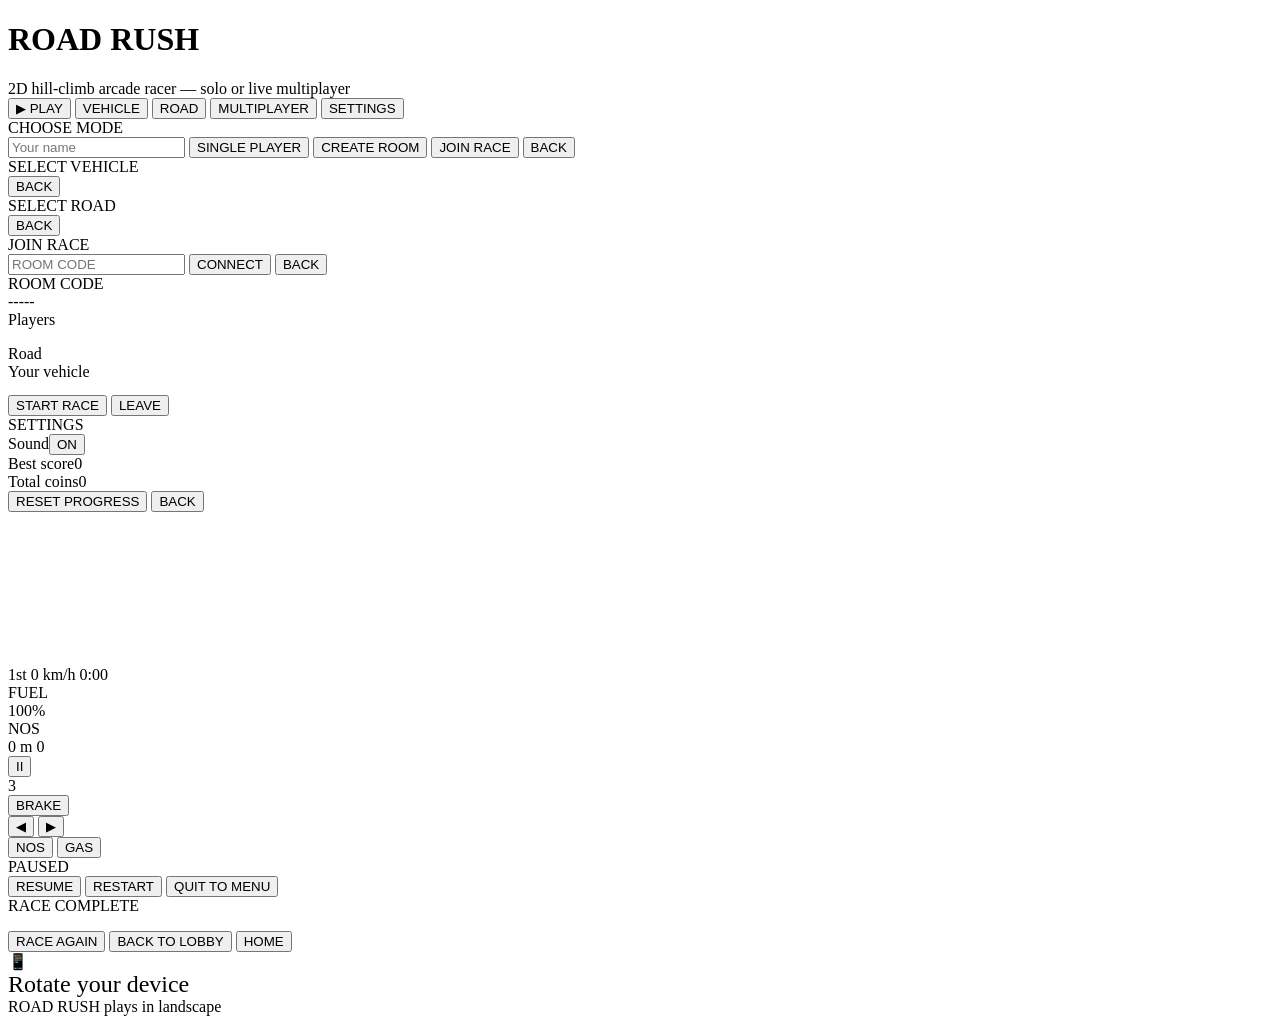
==== index.html @ 8f3f044e "Create index.html" ====
<!DOCTYPE html>
<html lang="en">
<head>
<meta charset="utf-8">
<meta name="viewport" content="width=device-width, initial-scale=1, maximum-scale=1, user-scalable=no, viewport-fit=cover">
<meta name="mobile-web-app-capable" content="yes">
<title>ROAD RUSH</title>
<link rel="icon" href="data:image/svg+xml,%3Csvg xmlns='http://www.w3.org/2000/svg' viewBox='0 0 32 32'%3E%3Crect width='32' height='32' rx='6' fill='%23f3d34a'/%3E%3Cpath d='M7 22 L16 8 L25 22' fill='none' stroke='%230a0a0e' stroke-width='3' stroke-linecap='round'/%3E%3C/svg%3E">
<link rel="stylesheet" href="style.css">
<!-- Optional local PeerJS. If this file is absent the game still works:
     game.js loads the library from a CDN only when multiplayer is used.
     Single player never needs the internet. -->
<script src="peerjs.min.js"></script>
</head>
<body>

<!-- ============ HOME ============ -->
<div class="screen" id="screen-home">
  <div class="title-wrap">
    <h1 class="game-title">ROAD RUSH</h1>
    <div class="subtitle">2D hill-climb arcade racer — solo or live multiplayer</div>
  </div>
  <div class="menu-col">
    <button class="btn btn-race" id="btnPlay">&#9654; PLAY</button>
    <button class="btn" id="btnVehicle">VEHICLE</button>
    <button class="btn" id="btnMap">ROAD</button>
    <button class="btn" id="btnMulti">MULTIPLAYER</button>
    <button class="btn" id="btnSettings">SETTINGS</button>
  </div>
  <div class="footer-note" id="homeStats"></div>
</div>

<!-- ============ MODE SELECT ============ -->
<div class="screen hidden" id="screen-play">
  <div class="screen-title">CHOOSE MODE</div>
  <div class="menu-col">
    <input class="text-input small" id="inpName" maxlength="12" placeholder="Your name">
    <button class="btn btn-primary" id="btnSingle">SINGLE PLAYER</button>
    <button class="btn" id="btnCreate">CREATE ROOM</button>
    <button class="btn" id="btnJoinMenu">JOIN RACE</button>
    <button class="btn btn-back" id="btnPlayBack">BACK</button>
  </div>
  <div class="status-text" id="playStatus"></div>
</div>

<!-- ============ VEHICLE SELECT ============ -->
<div class="screen hidden" id="screen-vehicle">
  <div class="screen-title">SELECT VEHICLE</div>
  <div class="vehicle-grid" id="vehicleGrid"></div>
  <button class="btn btn-back btn-small" id="btnVehicleBack">BACK</button>
</div>

<!-- ============ MAP SELECT ============ -->
<div class="screen hidden" id="screen-map">
  <div class="screen-title">SELECT ROAD</div>
  <div class="vehicle-grid" id="mapGrid"></div>
  <button class="btn btn-back btn-small" id="btnMapBack">BACK</button>
</div>

<!-- ============ JOIN ============ -->
<div class="screen hidden" id="screen-join">
  <div class="screen-title">JOIN RACE</div>
  <div class="menu-col">
    <input class="text-input" id="inpRoomCode" maxlength="5" placeholder="ROOM CODE" autocomplete="off">
    <button class="btn btn-primary" id="btnJoinConnect">CONNECT</button>
    <button class="btn btn-back" id="btnJoinBack">BACK</button>
  </div>
  <div class="status-text" id="joinStatus"></div>
  <div class="error-text" id="joinError"></div>
</div>

<!-- ============ LOBBY ============ -->
<div class="screen hidden" id="screen-lobby">
  <div class="room-code-box" id="roomCodeBox">
    <div class="room-code-label">ROOM CODE</div>
    <div class="room-code" id="roomCode">-----</div>
  </div>
  <div class="status-text" id="lobbyStatus"></div>
  <div class="lobby-cols">
    <div class="lobby-panel">
      <div class="panel-label">Players</div>
      <ul class="player-list" id="lobbyPlayers"></ul>
    </div>
    <div class="lobby-panel">
      <div class="panel-label">Road</div>
      <div class="map-select" id="lobbyMap"></div>
    </div>
  </div>
  <div class="lobby-cols">
    <div class="lobby-panel">
      <div class="panel-label">Your vehicle</div>
      <div class="map-select" id="lobbyVehicle"></div>
    </div>
  </div>
  <div class="menu-col" style="margin-top:14px">
    <button class="btn btn-race hidden" id="btnStartRace">START RACE</button>
    <button class="btn btn-back" id="btnLeaveLobby">LEAVE</button>
  </div>
</div>

<!-- ============ SETTINGS ============ -->
<div class="screen hidden" id="screen-settings">
  <div class="screen-title">SETTINGS</div>
  <div class="menu-col">
    <div class="setting-row"><span>Sound</span><button class="btn btn-small" id="btnSoundToggle">ON</button></div>
    <div class="setting-row"><span>Best score</span><span id="settingsBest">0</span></div>
    <div class="setting-row"><span>Total coins</span><span id="settingsCoins">0</span></div>
    <button class="btn btn-small" id="btnResetSave">RESET PROGRESS</button>
    <button class="btn btn-back" id="btnSettingsBack">BACK</button>
  </div>
</div>

<!-- ============ RACE ============ -->
<div class="screen no-pad hidden" id="screen-race">
  <canvas id="raceCanvas"></canvas>
  <div class="hud">
    <div class="hud-top">
      <span class="hud-chip" id="hudPos">1st</span>
      <span class="hud-chip" id="hudSpeed">0 km/h</span>
      <span class="hud-right hud-chip" id="hudTime">0:00</span>
    </div>
    <div class="hud-fuel-row">
      <span class="hud-fuel-label">FUEL</span>
      <div class="hud-fuel-wrap"><div class="hud-fuel-bar" id="hudFuelBar"></div></div>
      <span class="hud-fuel-label" id="hudFuelPct">100%</span>
    </div>
    <div class="hud-bottom-left">
      <div class="nitro-wrap">
        <span class="hud-fuel-label">NOS</span>
        <div class="nitro-pips" id="nitroPips"><span class="pip"></span><span class="pip"></span><span class="pip"></span></div>
      </div>
      <span class="hud-chip" id="hudDist">0 m</span>
      <span class="hud-chip" id="hudScore">0</span>
    </div>
    <div class="error-text" id="hudWarning"></div>
  </div>
  <button class="icon-btn pause-btn" id="btnPause">II</button>
  <div class="countdown-overlay hidden" id="countdownOverlay"><div class="countdown-num" id="countdownNum">3</div></div>
  <div class="touch-controls hidden" id="touchControls">
    <div class="tc-side">
      <button class="pedal pedal-brake" id="btnBrake">BRAKE</button>
    </div>
    <div class="tc-side">
      <button class="pedal pedal-tilt" id="btnTiltL">&#9664;</button>
      <button class="pedal pedal-tilt" id="btnTiltR">&#9654;</button>
    </div>
    <div class="tc-side">
      <button class="pedal pedal-nitro" id="btnNitro">NOS</button>
      <button class="pedal pedal-gas" id="btnGas">GAS</button>
    </div>
  </div>
</div>

<!-- ============ OVERLAYS ============ -->
<div class="overlay hidden" id="overlay-pause">
  <div class="big-label">PAUSED</div>
  <div class="sub-label" id="pauseSub"></div>
  <div class="menu-col">
    <button class="btn btn-primary" id="btnResume">RESUME</button>
    <button class="btn" id="btnRestart">RESTART</button>
    <button class="btn btn-back" id="btnQuit">QUIT TO MENU</button>
  </div>
</div>

<div class="overlay hidden" id="overlay-result">
  <div class="big-label" id="resultTitle">RACE COMPLETE</div>
  <div class="sub-label" id="resultSub"></div>
  <ul class="leaderboard" id="resultBoard"></ul>
  <div class="menu-col">
    <button class="btn btn-primary" id="btnResultAgain">RACE AGAIN</button>
    <button class="btn" id="btnResultLobby">BACK TO LOBBY</button>
    <button class="btn btn-back" id="btnResultHome">HOME</button>
  </div>
</div>

<div class="overlay hidden" id="overlay-rotate">
  <div class="rotate-icon">&#128241;</div>
  <div class="big-label" style="font-size:24px">Rotate your device</div>
  <div class="sub-label">ROAD RUSH plays in landscape</div>
</div>

<script src="game.js"></script>
</body>
</html>
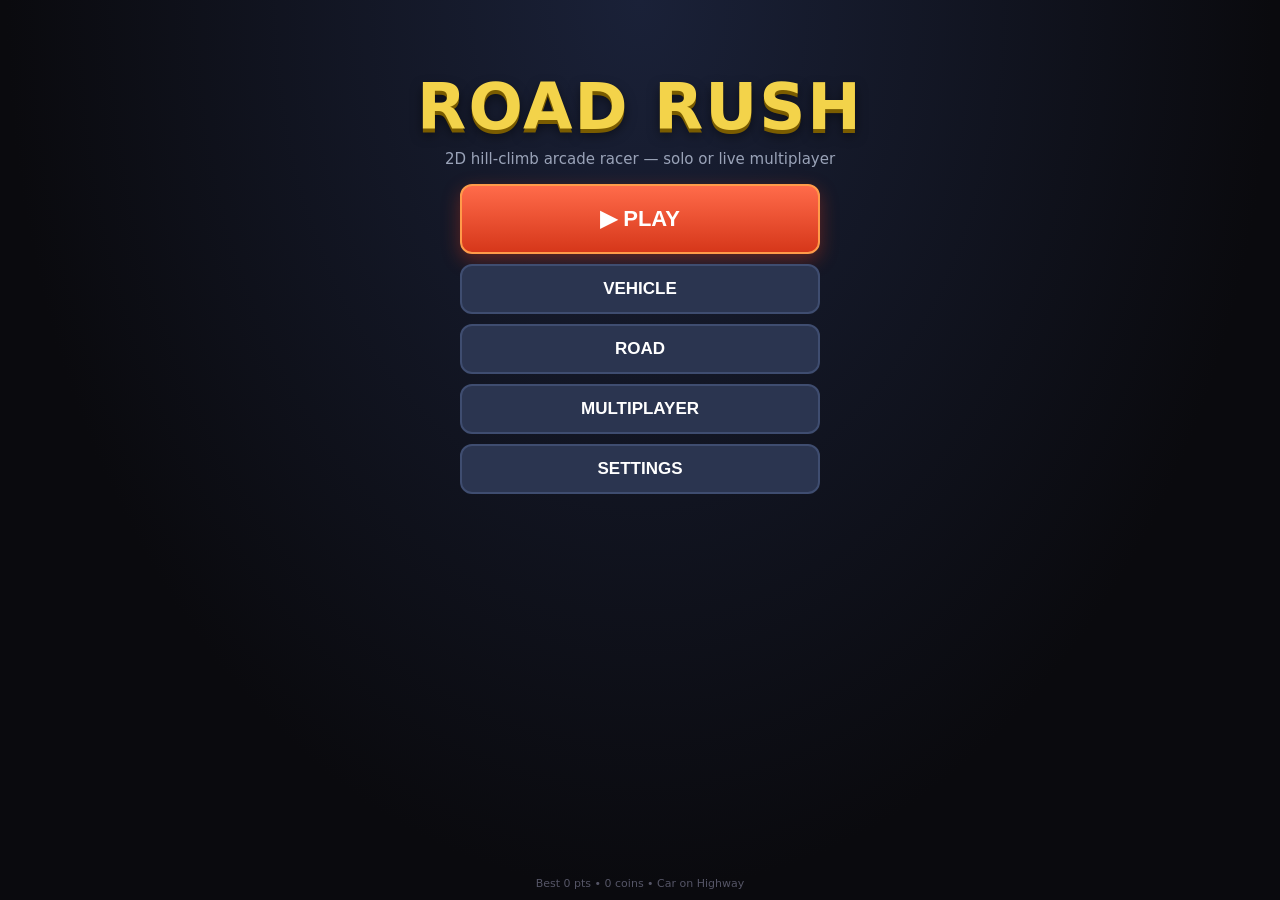
==== commit 4494e328: "Add lobby QR and player count placeholders Co-authored-by: AkashShivanandSavalagi <293565286+AkashSh" ====
--- a/index.html
+++ b/index.html
@@ -74,11 +74,18 @@
   <div class="room-code-box" id="roomCodeBox">
     <div class="room-code-label">ROOM CODE</div>
     <div class="room-code" id="roomCode">-----</div>
+    <div class="room-qr-wrap">
+      <img class="room-qr hidden" id="roomQr" alt="Room QR code">
+      <div class="status-text" id="roomQrStatus"></div>
+    </div>
   </div>
   <div class="status-text" id="lobbyStatus"></div>
   <div class="lobby-cols">
     <div class="lobby-panel">
-      <div class="panel-label">Players</div>
+      <div class="panel-head">
+        <div class="panel-label">Players</div>
+        <div class="panel-count" id="lobbyPlayerCount">0/4</div>
+      </div>
       <ul class="player-list" id="lobbyPlayers"></ul>
     </div>
     <div class="lobby-panel">
@@ -145,6 +152,7 @@
       <button class="pedal pedal-tilt" id="btnTiltR">&#9654;</button>
     </div>
     <div class="tc-side">
+      <button class="pedal pedal-jump" id="btnJump">JUMP</button>
       <button class="pedal pedal-nitro" id="btnNitro">NOS</button>
       <button class="pedal pedal-gas" id="btnGas">GAS</button>
     </div>
--- a/style.css
+++ b/style.css
@@ -0,0 +1,200 @@
+* { box-sizing: border-box; -webkit-tap-highlight-color: transparent; user-select: none; }
+html, body {
+  margin: 0; padding: 0; width: 100%; height: 100%;
+  background: #0a0a0e; color: #f2f2f2;
+  font-family: 'Segoe UI', system-ui, -apple-system, Arial, sans-serif;
+  overflow: hidden; overscroll-behavior: none;
+}
+#screen-race.no-pad { padding: 0; }
+
+.screen {
+  position: fixed; inset: 0;
+  display: flex; flex-direction: column; align-items: center;
+  padding: 16px 16px; overflow-y: auto;
+  background: radial-gradient(ellipse at top, #1a2138 0%, #0a0a0e 70%);
+}
+.hidden { display: none !important; }
+
+.title-wrap { margin-top: 6vh; text-align: center; }
+.game-title {
+  font-size: clamp(38px, 9vw, 64px); font-weight: 900; letter-spacing: 2px;
+  color: #f3d34a; text-shadow: 0 4px 0 #7a5c00, 0 6px 12px rgba(0,0,0,.5);
+  margin: 0;
+}
+.subtitle { color: #9aa3b8; font-size: 15px; margin-top: 6px; }
+.screen-title {
+  font-size: clamp(20px, 5vw, 30px); color: #f3d34a; margin: 4px 0 14px;
+  letter-spacing: 1px; text-align: center;
+}
+
+.menu-col {
+  display: flex; flex-direction: column; gap: 10px; width: min(360px, 90vw);
+  margin-top: 16px; align-items: stretch;
+}
+.btn {
+  padding: 13px 20px; font-size: 17px; font-weight: 600; color: #fff;
+  background: #2b3550; border: 2px solid #3f4d70; border-radius: 12px;
+  cursor: pointer; transition: transform .08s, background .15s;
+}
+.btn:active { transform: scale(0.96); }
+.btn-race {
+  background: linear-gradient(180deg,#ff6b4a,#d6371a); border-color: #ff9b4a;
+  font-size: 22px; padding: 20px; box-shadow: 0 6px 18px rgba(214,55,26,.4);
+}
+.btn-primary { background: linear-gradient(180deg,#4f7fe0,#3560c2); border-color: #6f9ff0; }
+.btn-back { background: #1b1f2b; border-color: #333; color: #aab; }
+.btn-small { padding: 8px 16px; font-size: 14px; align-self: center; margin-top: 8px; }
+
+.vehicle-grid {
+  display: flex; flex-direction: column; gap: 16px; width: min(420px, 92vw); margin-top: 10px;
+}
+.vehicle-card {
+  display: flex; align-items: center; gap: 16px; padding: 14px 16px;
+  background: #171c2c; border: 2px solid #2a3350; border-radius: 14px; cursor: pointer;
+}
+.vehicle-card.selected { border-color: #f3d34a; background: #23273a; }
+.vehicle-card .vshape { width: 64px; height: 40px; flex-shrink: 0; }
+.vehicle-card .vinfo { flex: 1; }
+.vehicle-card .vname { font-size: 18px; font-weight: 700; }
+.vehicle-card .vdesc { font-size: 13px; color: #9aa3b8; margin-top: 2px; }
+.vehicle-card .vstats { font-size: 11px; color: #6b7690; margin-top: 4px; }
+
+.text-input {
+  padding: 14px; font-size: 20px; text-align: center; letter-spacing: 3px;
+  border-radius: 10px; border: 2px solid #3f4d70; background: #10131c; color: #fff;
+  text-transform: uppercase;
+}
+.text-input.small { text-align: left; letter-spacing: normal; font-size: 16px; padding: 8px 10px; width: 140px; }
+.setting-row { display: flex; align-items: center; justify-content: space-between; padding: 10px 4px; }
+.error-text { color: #ff6b6b; font-size: 14px; text-align: center; min-height: 18px; }
+.status-text { color: #9aa3b8; font-size: 14px; text-align: center; min-height: 18px; }
+
+.room-code-box { text-align: center; margin-bottom: 6px; }
+.room-code-label { font-size: 11px; color: #9aa3b8; letter-spacing: 2px; }
+.room-code {
+  font-size: clamp(24px, 6vw, 34px); font-weight: 900; letter-spacing: 6px; color: #6ee7a8;
+  background: #10131c; border: 2px dashed #2a3350; border-radius: 10px; padding: 5px 16px; margin-top: 3px;
+}
+
+.lobby-cols {
+  display: flex; gap: 14px; width: min(640px, 94vw); flex-wrap: wrap; justify-content: center; margin-top: 10px;
+}
+.lobby-panel {
+  flex: 1; min-width: 240px; max-width: 300px; background: #12162280; border: 1px solid #2a3350;
+  border-radius: 12px; padding: 10px 12px; max-height: 150px; overflow-y: auto;
+}
+.panel-label { font-size: 12px; color: #9aa3b8; letter-spacing: 1px; margin-bottom: 6px; text-transform: uppercase; }
+.player-list { list-style: none; margin: 0; padding: 0; }
+.player-list li {
+  padding: 6px 9px; border-radius: 7px; background: #1b2033; margin-bottom: 5px;
+  display: flex; justify-content: space-between; font-size: 14px;
+}
+.player-list li .you-tag { color: #f3d34a; font-size: 11px; }
+.map-select { display: flex; flex-direction: column; gap: 5px; }
+.map-opt {
+  padding: 7px 9px; border-radius: 7px; background: #1b2033; cursor: pointer; font-size: 13px;
+  border: 2px solid transparent;
+}
+.map-opt.selected { border-color: #f3d34a; background: #262b40; }
+.map-select-readonly { font-size: 14px; color: #ddd; }
+
+.leaderboard { width: min(420px, 92vw); margin: 0; padding: 0; list-style: none; }
+.leaderboard li {
+  display: flex; justify-content: space-between; align-items: center;
+  background: #171c2c; border-radius: 10px; padding: 12px 16px; margin-bottom: 8px; font-size: 16px;
+}
+.leaderboard li.place-1 { border: 2px solid #f3d34a; }
+.leaderboard li .lb-place { font-weight: 800; width: 32px; }
+.leaderboard li .lb-name { flex: 1; padding-left: 6px; }
+.leaderboard li .lb-detail { font-size: 12px; color: #9aa3b8; }
+
+/* ---------------- RACE SCREEN ---------------- */
+#screen-race { padding: 0; overflow: hidden; background: #000; }
+#raceCanvas { display: block; width: 100%; height: 100%; touch-action: none; }
+
+.hud {
+  position: absolute; top: 0; left: 0; right: 0; padding: 8px 14px;
+  display: flex; flex-direction: column; gap: 4px; pointer-events: none;
+  font-size: 14px; text-shadow: 0 2px 3px rgba(0,0,0,.8);
+}
+.hud-top { display: flex; align-items: center; gap: 10px; }
+.hud-right { margin-left: auto; }
+.hud-fuel-label { font-size: 10px; color: #ccc; letter-spacing: 1px; }
+.hud-fuel-wrap { flex: 1; max-width: 200px; height: 12px; background: #0006; border-radius: 6px; overflow: hidden; }
+.hud-fuel-bar { height: 100%; width: 100%; background: linear-gradient(90deg,#6ee7a8,#39c96b); transition: width .2s; }
+.hud-bottom-left { display: flex; align-items: center; gap: 10px; }
+.nitro-wrap { display: flex; flex-direction: column; gap: 2px; align-items: center; }
+.nitro-pips { display: flex; gap: 4px; }
+.nitro-pips .pip { width: 12px; height: 12px; border-radius: 50%; background: #2a3350; display: inline-block; }
+.nitro-pips .pip.on { background: #4fd6ff; box-shadow: 0 0 6px #4fd6ff; }
+
+.countdown-overlay {
+  position: absolute; inset: 0; display: flex; align-items: center; justify-content: center;
+  pointer-events: none;
+}
+.countdown-num {
+  font-size: 120px; font-weight: 900; color: #f3d34a;
+  text-shadow: 0 6px 0 #7a5c00, 0 10px 24px rgba(0,0,0,.6);
+  animation: pop .5s ease;
+}
+@keyframes pop { from { transform: scale(0.4); opacity: 0; } to { transform: scale(1); opacity: 1; } }
+
+.overlay {
+  position: fixed; inset: 0; background: #000c; z-index: 50;
+  display: flex; flex-direction: column; align-items: center; justify-content: center; gap: 10px;
+}
+.big-label { font-size: 34px; font-weight: 800; color: #f3d34a; }
+.sub-label { font-size: 15px; color: #ccc; }
+.rotate-icon { font-size: 60px; animation: spin 1.6s linear infinite; }
+@keyframes spin { from { transform: rotate(0); } to { transform: rotate(360deg); } }
+
+.icon-btn {
+  position: absolute; width: 42px; height: 42px; border-radius: 50%;
+  background: #000a; border: 2px solid #fff4; color: #fff; font-size: 16px; font-weight: 700;
+}
+.pause-btn { top: 12px; right: 12px; }
+
+.touch-controls {
+  position: absolute; bottom: 18px; left: 0; right: 0;
+  display: flex; justify-content: space-between; padding: 0 18px; pointer-events: none;
+}
+.pedal {
+  pointer-events: auto; width: 84px; height: 84px; border-radius: 50%;
+  font-weight: 800; font-size: 13px; letter-spacing: 1px; color: #fff; border: 3px solid #fff3;
+  opacity: 0.88;
+}
+.pedal-gas { background: radial-gradient(circle at 35% 30%, #6ee7a8, #1f8f4d); }
+.pedal-brake { background: radial-gradient(circle at 35% 30%, #ff8b8b, #b3251f); width: 68px; height: 68px; align-self: flex-end; margin-bottom: 8px; }
+.pedal-nitro { background: radial-gradient(circle at 35% 30%, #7fd4ff, #1560a8); width: 60px; height: 60px; align-self: flex-start; margin-top: 8px; }
+
+.footer-note { position: absolute; bottom: 10px; font-size: 11px; color: #556; text-align: center; padding: 0 20px; }
+
+/* Landscape-only pedals layout tweak on very small screens */
+@media (max-width: 480px) and (orientation: landscape) {
+  .pedal-gas, .pedal-brake { transform: scale(0.9); }
+}
+
+/* ============ ADDITIONS for the complete build ============ */
+.hud-chip { background: #000a; padding: 2px 9px; border-radius: 6px; font-weight: 700; }
+.hud-fuel-row { display: flex; align-items: center; gap: 8px; max-width: 360px; }
+.leaderboard .you-tag { color: #f3d34a; font-size: 11px; }
+.overlay { overflow-y: auto; }
+
+.touch-controls { align-items: flex-end; }
+.tc-side { display: flex; align-items: flex-end; gap: 12px; pointer-events: none; }
+.tc-side .pedal { pointer-events: auto; margin: 0 !important; align-self: flex-end !important; }
+.pedal-tilt {
+  background: radial-gradient(circle at 35% 30%, #9aa3b8, #3a4258);
+  width: 56px; height: 56px; font-size: 20px;
+}
+.pedal { touch-action: none; }
+.pedal.pressed { transform: scale(0.92); filter: brightness(1.3); }
+.pedal-nitro.pressed { box-shadow: 0 0 16px #4fd6ff; }
+
+.countdown-num { font-size: clamp(70px, 18vw, 130px); }
+
+@media (max-width: 480px) and (orientation: landscape) {
+  .pedal-tilt { transform: scale(0.85); }
+  .hud { font-size: 12px; }
+  .pedal.pressed { transform: scale(0.85); }
+}
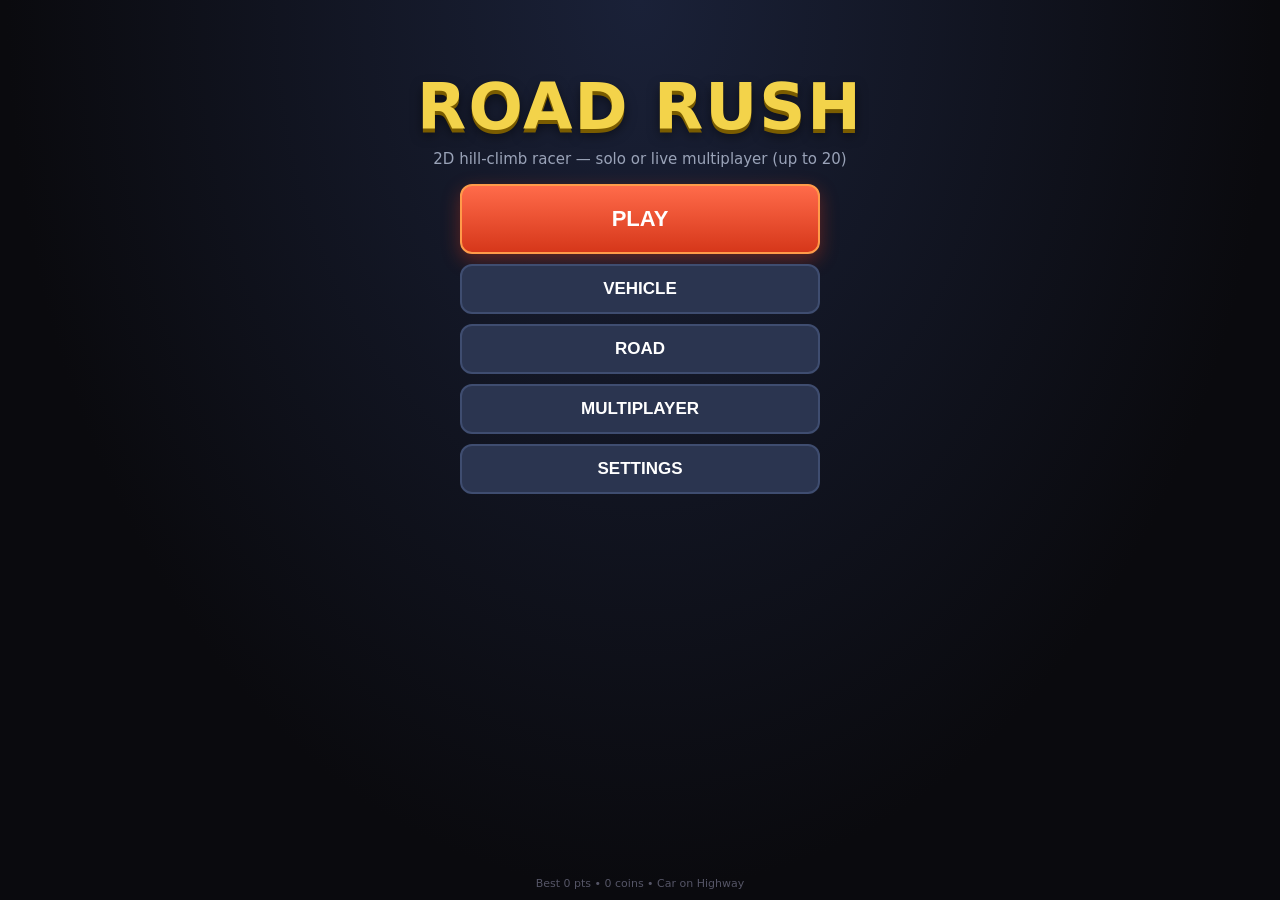
==== commit 593de4a8: "Update index.html" ====
--- a/index.html
+++ b/index.html
@@ -7,9 +7,6 @@
 <title>ROAD RUSH</title>
 <link rel="icon" href="data:image/svg+xml,%3Csvg xmlns='http://www.w3.org/2000/svg' viewBox='0 0 32 32'%3E%3Crect width='32' height='32' rx='6' fill='%23f3d34a'/%3E%3Cpath d='M7 22 L16 8 L25 22' fill='none' stroke='%230a0a0e' stroke-width='3' stroke-linecap='round'/%3E%3C/svg%3E">
 <link rel="stylesheet" href="style.css">
-<!-- Optional local PeerJS. If this file is absent the game still works:
-     game.js loads the library from a CDN only when multiplayer is used.
-     Single player never needs the internet. -->
 <script src="peerjs.min.js"></script>
 </head>
 <body>
@@ -18,10 +15,10 @@
 <div class="screen" id="screen-home">
   <div class="title-wrap">
     <h1 class="game-title">ROAD RUSH</h1>
-    <div class="subtitle">2D hill-climb arcade racer — solo or live multiplayer</div>
-  </div>
-  <div class="menu-col">
-    <button class="btn btn-race" id="btnPlay">&#9654; PLAY</button>
+    <div class="subtitle">2D hill-climb racer — solo or live multiplayer (up to 20)</div>
+  </div>
+  <div class="menu-col">
+    <button class="btn btn-race" id="btnPlay">PLAY</button>
     <button class="btn" id="btnVehicle">VEHICLE</button>
     <button class="btn" id="btnMap">ROAD</button>
     <button class="btn" id="btnMulti">MULTIPLAYER</button>
@@ -43,14 +40,12 @@
   <div class="status-text" id="playStatus"></div>
 </div>
 
-<!-- ============ VEHICLE SELECT ============ -->
+<!-- ============ VEHICLE / MAP ============ -->
 <div class="screen hidden" id="screen-vehicle">
   <div class="screen-title">SELECT VEHICLE</div>
   <div class="vehicle-grid" id="vehicleGrid"></div>
   <button class="btn btn-back btn-small" id="btnVehicleBack">BACK</button>
 </div>
-
-<!-- ============ MAP SELECT ============ -->
 <div class="screen hidden" id="screen-map">
   <div class="screen-title">SELECT ROAD</div>
   <div class="vehicle-grid" id="mapGrid"></div>
@@ -74,18 +69,15 @@
   <div class="room-code-box" id="roomCodeBox">
     <div class="room-code-label">ROOM CODE</div>
     <div class="room-code" id="roomCode">-----</div>
-    <div class="room-qr-wrap">
-      <img class="room-qr hidden" id="roomQr" alt="Room QR code">
-      <div class="status-text" id="roomQrStatus"></div>
-    </div>
+  </div>
+  <div class="invite-row" id="inviteRow">
+    <button class="btn btn-small" id="btnCopyLink">COPY LINK</button>
+    <button class="btn btn-small" id="btnShowQr">QR CODE</button>
   </div>
   <div class="status-text" id="lobbyStatus"></div>
   <div class="lobby-cols">
     <div class="lobby-panel">
-      <div class="panel-head">
-        <div class="panel-label">Players</div>
-        <div class="panel-count" id="lobbyPlayerCount">0/4</div>
-      </div>
+      <div class="panel-label">Players <span id="playerCount"></span></div>
       <ul class="player-list" id="lobbyPlayers"></ul>
     </div>
     <div class="lobby-panel">
@@ -109,9 +101,11 @@
 <div class="screen hidden" id="screen-settings">
   <div class="screen-title">SETTINGS</div>
   <div class="menu-col">
-    <div class="setting-row"><span>Sound</span><button class="btn btn-small" id="btnSoundToggle">ON</button></div>
-    <div class="setting-row"><span>Best score</span><span id="settingsBest">0</span></div>
-    <div class="setting-row"><span>Total coins</span><span id="settingsCoins">0</span></div>
+    <div class="setting-row"><span>Music</span><button class="btn btn-small" id="btnMusicToggle">ON</button></div>
+    <div class="setting-row"><span>Sound effects</span><button class="btn btn-small" id="btnSoundToggle">ON</button></div>
+    <div class="setting-row"><span>On-screen pedals</span><button class="btn btn-small" id="btnPedalsToggle">OFF</button></div>
+    <div class="setting-row"><span>Best score</span><span class="stat-val" id="settingsBest">0</span></div>
+    <div class="setting-row"><span>Total coins</span><span class="stat-val" id="settingsCoins">0</span></div>
     <button class="btn btn-small" id="btnResetSave">RESET PROGRESS</button>
     <button class="btn btn-back" id="btnSettingsBack">BACK</button>
   </div>
@@ -120,6 +114,7 @@
 <!-- ============ RACE ============ -->
 <div class="screen no-pad hidden" id="screen-race">
   <canvas id="raceCanvas"></canvas>
+
   <div class="hud">
     <div class="hud-top">
       <span class="hud-chip" id="hudPos">1st</span>
@@ -139,22 +134,38 @@
       <span class="hud-chip" id="hudDist">0 m</span>
       <span class="hud-chip" id="hudScore">0</span>
     </div>
-    <div class="error-text" id="hudWarning"></div>
-  </div>
+    <div class="hud-warning" id="hudWarning"></div>
+  </div>
+
+  <div class="race-list hidden" id="raceList"></div>
+
   <button class="icon-btn pause-btn" id="btnPause">II</button>
   <div class="countdown-overlay hidden" id="countdownOverlay"><div class="countdown-num" id="countdownNum">3</div></div>
-  <div class="touch-controls hidden" id="touchControls">
-    <div class="tc-side">
+
+  <!-- DESKTOP: key hints (WASD + arrows + numpad 8/4/6/2) -->
+  <div class="key-hints" id="keyHints">
+    <span class="kh"><kbd>W</kbd><kbd>&#8593;</kbd><kbd>8</kbd> Gas</span>
+    <span class="kh"><kbd>S</kbd><kbd>&#8595;</kbd><kbd>2</kbd> Brake</span>
+    <span class="kh"><kbd>A</kbd><kbd>D</kbd><kbd>4</kbd><kbd>6</kbd> Tilt</span>
+    <span class="kh"><kbd>Space</kbd> Nitro</span>
+    <span class="kh"><kbd>J</kbd> Jump</span>
+    <span class="kh"><kbd>Esc</kbd> Pause</span>
+    <span class="kh"><kbd>R</kbd> Restart</span>
+  </div>
+
+  <!-- MOBILE: GAS+BRAKE left cluster, tilt center, NOS+JUMP right cluster -->
+  <div class="mobile-controls hidden" id="touchControls">
+    <div class="mc-cluster">
       <button class="pedal pedal-brake" id="btnBrake">BRAKE</button>
-    </div>
-    <div class="tc-side">
+      <button class="pedal pedal-gas" id="btnGas">GAS</button>
+    </div>
+    <div class="mc-tilt">
       <button class="pedal pedal-tilt" id="btnTiltL">&#9664;</button>
       <button class="pedal pedal-tilt" id="btnTiltR">&#9654;</button>
     </div>
-    <div class="tc-side">
+    <div class="mc-cluster">
+      <button class="pedal pedal-nitro" id="btnNitro">NOS</button>
       <button class="pedal pedal-jump" id="btnJump">JUMP</button>
-      <button class="pedal pedal-nitro" id="btnNitro">NOS</button>
-      <button class="pedal pedal-gas" id="btnGas">GAS</button>
     </div>
   </div>
 </div>
@@ -163,6 +174,7 @@
 <div class="overlay hidden" id="overlay-pause">
   <div class="big-label">PAUSED</div>
   <div class="sub-label" id="pauseSub"></div>
+  <div class="controls-grid" id="pauseControls"></div>
   <div class="menu-col">
     <button class="btn btn-primary" id="btnResume">RESUME</button>
     <button class="btn" id="btnRestart">RESTART</button>
@@ -173,6 +185,8 @@
 <div class="overlay hidden" id="overlay-result">
   <div class="big-label" id="resultTitle">RACE COMPLETE</div>
   <div class="sub-label" id="resultSub"></div>
+  <div class="result-stats" id="resultStats"></div>
+  <div class="podium" id="podium"></div>
   <ul class="leaderboard" id="resultBoard"></ul>
   <div class="menu-col">
     <button class="btn btn-primary" id="btnResultAgain">RACE AGAIN</button>
@@ -181,12 +195,21 @@
   </div>
 </div>
 
+<div class="overlay hidden" id="overlay-qr">
+  <div class="big-label" style="font-size:22px">SCAN TO JOIN</div>
+  <div class="qr-box" id="qrBox"></div>
+  <div class="room-code" id="qrCodeText">-----</div>
+  <div class="sub-label qr-link" id="qrUrl"></div>
+  <button class="btn btn-back btn-small" id="btnQrClose">CLOSE</button>
+</div>
+
 <div class="overlay hidden" id="overlay-rotate">
-  <div class="rotate-icon">&#128241;</div>
+  <div class="rotate-phone"></div>
   <div class="big-label" style="font-size:24px">Rotate your device</div>
   <div class="sub-label">ROAD RUSH plays in landscape</div>
 </div>
 
+<script src="music.js"></script>
 <script src="game.js"></script>
 </body>
 </html>
--- a/style.css
+++ b/style.css
@@ -75,6 +75,8 @@
   font-size: clamp(24px, 6vw, 34px); font-weight: 900; letter-spacing: 6px; color: #6ee7a8;
   background: #10131c; border: 2px dashed #2a3350; border-radius: 10px; padding: 5px 16px; margin-top: 3px;
 }
+.room-qr-wrap { margin-top: 10px; display: flex; flex-direction: column; align-items: center; gap: 5px; }
+.room-qr { width: 128px; height: 128px; border-radius: 8px; border: 2px solid #2a3350; background: #fff; padding: 6px; }
 
 .lobby-cols {
   display: flex; gap: 14px; width: min(640px, 94vw); flex-wrap: wrap; justify-content: center; margin-top: 10px;
@@ -84,6 +86,9 @@
   border-radius: 12px; padding: 10px 12px; max-height: 150px; overflow-y: auto;
 }
 .panel-label { font-size: 12px; color: #9aa3b8; letter-spacing: 1px; margin-bottom: 6px; text-transform: uppercase; }
+.panel-head { display: flex; align-items: center; justify-content: space-between; margin-bottom: 6px; }
+.panel-head .panel-label { margin-bottom: 0; }
+.panel-count { font-size: 12px; color: #6ee7a8; font-weight: 700; }
 .player-list { list-style: none; margin: 0; padding: 0; }
 .player-list li {
   padding: 6px 9px; border-radius: 7px; background: #1b2033; margin-bottom: 5px;
@@ -166,6 +171,7 @@
 .pedal-gas { background: radial-gradient(circle at 35% 30%, #6ee7a8, #1f8f4d); }
 .pedal-brake { background: radial-gradient(circle at 35% 30%, #ff8b8b, #b3251f); width: 68px; height: 68px; align-self: flex-end; margin-bottom: 8px; }
 .pedal-nitro { background: radial-gradient(circle at 35% 30%, #7fd4ff, #1560a8); width: 60px; height: 60px; align-self: flex-start; margin-top: 8px; }
+.pedal-jump { background: radial-gradient(circle at 35% 30%, #ffe17f, #b17b1c); width: 64px; height: 64px; }
 
 .footer-note { position: absolute; bottom: 10px; font-size: 11px; color: #556; text-align: center; padding: 0 20px; }
 
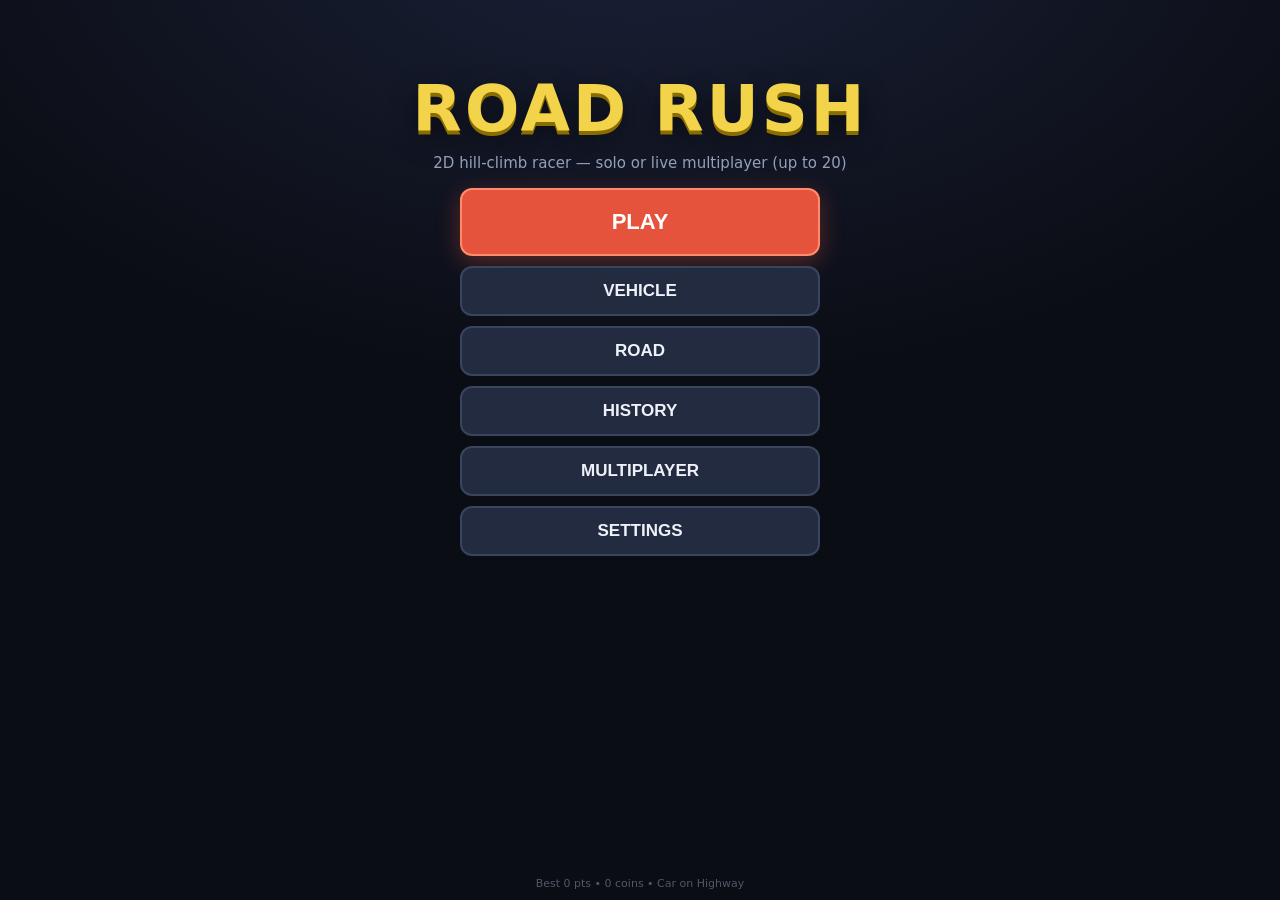
==== commit f6ca95b8: "Add pre-race flow, race history UI, and multiplayer hardening Co-authored-by: AkashShivanandSavalagi" ====
--- a/index.html
+++ b/index.html
@@ -21,6 +21,7 @@
     <button class="btn btn-race" id="btnPlay">PLAY</button>
     <button class="btn" id="btnVehicle">VEHICLE</button>
     <button class="btn" id="btnMap">ROAD</button>
+    <button class="btn" id="btnHistory">HISTORY</button>
     <button class="btn" id="btnMulti">MULTIPLAYER</button>
     <button class="btn" id="btnSettings">SETTINGS</button>
   </div>
@@ -44,12 +45,27 @@
 <div class="screen hidden" id="screen-vehicle">
   <div class="screen-title">SELECT VEHICLE</div>
   <div class="vehicle-grid" id="vehicleGrid"></div>
-  <button class="btn btn-back btn-small" id="btnVehicleBack">BACK</button>
+  <div class="menu-col compact" id="vehicleActions">
+    <button class="btn btn-primary btn-small hidden" id="btnVehicleContinue">CONTINUE</button>
+    <button class="btn btn-back btn-small" id="btnVehicleBack">BACK</button>
+  </div>
 </div>
 <div class="screen hidden" id="screen-map">
   <div class="screen-title">SELECT ROAD</div>
   <div class="vehicle-grid" id="mapGrid"></div>
-  <button class="btn btn-back btn-small" id="btnMapBack">BACK</button>
+  <div class="menu-col compact" id="mapActions">
+    <button class="btn btn-primary btn-small hidden" id="btnMapContinue">CONTINUE</button>
+    <button class="btn btn-back btn-small" id="btnMapBack">BACK</button>
+  </div>
+</div>
+
+<!-- ============ HISTORY ============ -->
+<div class="screen hidden" id="screen-history">
+  <div class="screen-title">RACE HISTORY</div>
+  <div class="lobby-panel history-panel">
+    <ul class="leaderboard history-list" id="historyList"></ul>
+  </div>
+  <button class="btn btn-back btn-small" id="btnHistoryBack">BACK</button>
 </div>
 
 <!-- ============ JOIN ============ -->
--- a/style.css
+++ b/style.css
@@ -1,206 +1,202 @@
-* { box-sizing: border-box; -webkit-tap-highlight-color: transparent; user-select: none; }
-html, body {
-  margin: 0; padding: 0; width: 100%; height: 100%;
-  background: #0a0a0e; color: #f2f2f2;
-  font-family: 'Segoe UI', system-ui, -apple-system, Arial, sans-serif;
-  overflow: hidden; overscroll-behavior: none;
+/* ============ ROAD RUSH — design system ============ */
+:root{
+  --bg:#0b0d14; --panel:#141826; --panel2:#1c2233; --panel3:#232b40;
+  --line:#2a3147; --line2:#39445f; --gold:#f3d34a; --gold-dk:#8a6d00;
+  --green:#4fd08a; --red:#e6533c; --blue:#4fa8e0; --cyan:#4fd6ff;
+  --text:#eef1f8; --muted:#93a0b8; --muted2:#6b7690;
 }
-#screen-race.no-pad { padding: 0; }
-
-.screen {
-  position: fixed; inset: 0;
-  display: flex; flex-direction: column; align-items: center;
-  padding: 16px 16px; overflow-y: auto;
-  background: radial-gradient(ellipse at top, #1a2138 0%, #0a0a0e 70%);
+*{box-sizing:border-box;-webkit-tap-highlight-color:transparent;user-select:none;}
+html,body{margin:0;padding:0;width:100%;height:100%;background:var(--bg);color:var(--text);
+  font-family:'Segoe UI',system-ui,-apple-system,Arial,sans-serif;overflow:hidden;overscroll-behavior:none;}
+
+.screen{position:fixed;inset:0;display:flex;flex-direction:column;align-items:center;
+  padding:18px 16px;overflow-y:auto;background:radial-gradient(1200px 700px at 50% -10%,#1a2138 0%,var(--bg) 68%);}
+.hidden{display:none!important;}
+
+.title-wrap{margin-top:6vh;text-align:center;}
+.game-title{font-size:clamp(38px,9vw,64px);font-weight:900;letter-spacing:3px;margin:0;color:var(--gold);
+  text-shadow:0 4px 0 var(--gold-dk),0 8px 24px rgba(0,0,0,.55);}
+.subtitle{color:var(--muted);font-size:15px;margin-top:8px;}
+.screen-title{font-size:clamp(20px,5vw,30px);color:var(--gold);margin:6px 0 16px;letter-spacing:2px;font-weight:800;}
+
+.menu-col{display:flex;flex-direction:column;gap:10px;width:min(360px,90vw);margin-top:16px;align-items:stretch;}
+.menu-col.compact{width:min(440px,92vw);}
+.btn{padding:13px 20px;font-size:17px;font-weight:600;color:var(--text);background:var(--panel3);
+  border:2px solid var(--line2);border-radius:12px;cursor:pointer;transition:transform .07s,background .15s;}
+.btn:hover{background:#2c3652;}
+.btn:active{transform:scale(.965);}
+.btn-race{background:var(--red);border-color:#ff8a6c;color:#fff;font-size:22px;padding:19px;
+  box-shadow:0 6px 22px rgba(230,83,60,.35);}
+.btn-primary{background:#3560c2;border-color:#6f9ff0;}
+.btn-back{background:#171b26;border-color:#333;color:var(--muted);}
+.btn-small{padding:8px 16px;font-size:14px;}
+
+.vehicle-grid{display:flex;flex-direction:column;gap:14px;width:min(440px,92vw);margin-top:10px;}
+.vehicle-card{display:flex;align-items:center;gap:16px;padding:14px 16px;background:var(--panel);
+  border:2px solid var(--line);border-radius:14px;cursor:pointer;}
+.vehicle-card.selected{border-color:var(--gold);background:#20263a;}
+.vehicle-card .vshape{width:64px;height:40px;flex-shrink:0;}
+.vehicle-card .vinfo{flex:1;}
+.vehicle-card .vname{font-size:18px;font-weight:700;}
+.vehicle-card .vdesc{font-size:13px;color:var(--muted);margin-top:2px;}
+.vehicle-card .vstats{font-size:11px;color:var(--muted2);margin-top:4px;}
+
+.text-input{padding:14px;font-size:20px;text-align:center;letter-spacing:3px;border-radius:10px;
+  border:2px solid var(--line2);background:#10131c;color:#fff;text-transform:uppercase;outline:none;}
+.text-input.small{text-align:left;letter-spacing:normal;font-size:16px;padding:8px 10px;width:150px;}
+.setting-row{display:flex;align-items:center;justify-content:space-between;padding:10px 4px;}
+.stat-val{color:var(--gold);font-weight:700;}
+.error-text{color:#ff6b6b;font-size:14px;text-align:center;min-height:18px;}
+.status-text{color:var(--muted);font-size:14px;text-align:center;min-height:18px;}
+
+.room-code-box{text-align:center;margin-bottom:6px;}
+.room-code-label{font-size:11px;color:var(--muted);letter-spacing:2px;}
+.room-code{font-size:clamp(24px,6vw,34px);font-weight:900;letter-spacing:6px;color:var(--green);
+  background:#10131c;border:2px dashed #2a3350;border-radius:10px;padding:5px 16px;margin-top:3px;}
+.invite-row{display:flex;gap:10px;margin-top:6px;justify-content:center;}
+.invite-row .btn-small{margin-top:0;}
+
+.lobby-cols{display:flex;gap:14px;width:min(660px,94vw);flex-wrap:wrap;justify-content:center;margin-top:10px;}
+.lobby-panel{flex:1;min-width:240px;max-width:300px;background:rgba(18,22,34,.7);border:1px solid var(--line);
+  border-radius:12px;padding:10px 12px;max-height:200px;overflow-y:auto;}
+.panel-label{font-size:12px;color:var(--muted);letter-spacing:1px;margin-bottom:6px;text-transform:uppercase;}
+.panel-label #playerCount{color:var(--gold);}
+.player-list{list-style:none;margin:0;padding:0;}
+.player-list li{padding:6px 9px;border-radius:7px;background:var(--panel2);margin-bottom:5px;
+  display:flex;justify-content:space-between;font-size:13px;gap:8px;}
+.player-list .you-tag{color:var(--gold);font-size:11px;}
+.player-list .pl-right{color:var(--muted);font-size:11px;white-space:nowrap;}
+.player-list .ping{color:var(--green);}
+.map-select{display:flex;flex-direction:column;gap:5px;}
+.map-opt{padding:7px 9px;border-radius:7px;background:var(--panel2);cursor:pointer;font-size:13px;border:2px solid transparent;}
+.map-opt.selected{border-color:var(--gold);background:#262b40;}
+.map-select-readonly{font-size:14px;color:#ddd;}
+
+/* ============ RACE ============ */
+#screen-race{padding:0;overflow:hidden;background:#000;}
+#raceCanvas{display:block;width:100%;height:100%;touch-action:none;}
+.hud{position:absolute;top:0;left:0;right:0;padding:8px 14px;display:flex;flex-direction:column;gap:4px;
+  pointer-events:none;font-size:14px;text-shadow:0 2px 3px rgba(0,0,0,.8);z-index:5;}
+.hud-top{display:flex;align-items:center;gap:10px;}
+.hud-right{margin-left:auto;}
+.hud-fuel-label{font-size:10px;color:#ccc;letter-spacing:1px;}
+.hud-fuel-row{display:flex;align-items:center;gap:8px;max-width:360px;}
+.hud-fuel-wrap{flex:1;max-width:200px;height:12px;background:#0006;border-radius:6px;overflow:hidden;}
+.hud-fuel-bar{height:100%;width:100%;background:linear-gradient(90deg,#6ee7a8,#39c96b);transition:width .2s;}
+.hud-bottom-left{display:flex;align-items:center;gap:10px;}
+.nitro-wrap{display:flex;flex-direction:column;gap:2px;align-items:center;}
+.nitro-pips{display:flex;gap:4px;}
+.nitro-pips .pip{width:12px;height:12px;border-radius:50%;background:#2a3350;}
+.nitro-pips .pip.on{background:var(--cyan);box-shadow:0 0 6px var(--cyan);}
+.hud-chip{background:#000a;padding:2px 9px;border-radius:6px;font-weight:700;}
+.hud-warning{color:#ffce54;font-size:13px;font-weight:600;min-height:16px;}
+
+/* live standings: top-5 + you */
+.race-list{position:absolute;top:100px;right:10px;z-index:6;display:flex;flex-direction:column;gap:3px;
+  pointer-events:none;min-width:160px;}
+.rl-row{background:#000b;border-radius:6px;padding:3px 9px;font-size:11px;color:#cdd3e0;display:flex;
+  gap:8px;align-items:center;text-shadow:0 1px 2px #000;}
+.rl-row.me{border:1px solid var(--gold);color:#fff;font-weight:700;}
+.rl-place{font-weight:800;color:var(--gold);width:16px;}
+.rl-name{flex:1;max-width:88px;overflow:hidden;text-overflow:ellipsis;white-space:nowrap;}
+.rl-gap{color:#8fd6a8;font-size:10px;white-space:nowrap;}
+.rl-sep{text-align:center;color:var(--muted2);font-size:10px;line-height:6px;}
+
+.countdown-overlay{position:absolute;inset:0;display:flex;align-items:center;justify-content:center;
+  pointer-events:none;z-index:9;}
+.countdown-num{font-size:clamp(70px,18vw,130px);font-weight:900;color:var(--gold);
+  text-shadow:0 6px 0 var(--gold-dk),0 10px 24px rgba(0,0,0,.6);animation:pop .5s ease;}
+@keyframes pop{from{transform:scale(.4);opacity:0;}to{transform:scale(1);opacity:1;}}
+
+.icon-btn{position:absolute;width:42px;height:42px;border-radius:50%;background:#000a;border:2px solid #fff4;
+  color:#fff;font-size:16px;font-weight:700;cursor:pointer;z-index:7;}
+.pause-btn{top:12px;right:12px;}
+
+/* DESKTOP key hints */
+.key-hints{position:absolute;bottom:12px;left:50%;transform:translateX(-50%);display:flex;gap:14px;
+  background:#000b;border:1px solid #ffffff14;border-radius:12px;padding:7px 14px;z-index:7;
+  transition:opacity .8s;pointer-events:none;flex-wrap:wrap;justify-content:center;max-width:92vw;}
+.key-hints kbd{background:var(--panel2);border:1px solid var(--line2);border-bottom-width:3px;border-radius:5px;
+  padding:1px 6px;font-size:11px;font-family:inherit;color:var(--text);}
+.key-hints .kh{font-size:11px;color:var(--muted);display:flex;align-items:center;gap:4px;}
+.key-hints.faded{opacity:.3;}
+.is-touch .key-hints{display:none;}
+
+/* MOBILE pedals: left GAS+BRAKE, center tilt, right NOS+JUMP */
+.mobile-controls{position:absolute;bottom:calc(14px + env(safe-area-inset-bottom,0px));left:0;right:0;
+  display:flex;justify-content:space-between;align-items:flex-end;padding:0 12px;pointer-events:none;z-index:8;}
+.mc-cluster{display:flex;gap:12px;align-items:flex-end;pointer-events:none;}
+.mc-tilt{display:flex;gap:10px;align-items:flex-end;pointer-events:none;}
+.mc-cluster .pedal,.mc-tilt .pedal{pointer-events:auto;}
+.pedal{width:84px;height:84px;border-radius:50%;font-weight:800;font-size:13px;letter-spacing:1px;
+  color:#fff;border:3px solid #fff3;opacity:.9;touch-action:none;cursor:pointer;}
+.pedal-gas{background:radial-gradient(circle at 35% 30%,#6ee7a8,#1f8f4d);width:92px;height:92px;}
+.pedal-brake{background:radial-gradient(circle at 35% 30%,#ff8b8b,#b3251f);width:70px;height:70px;}
+.pedal-nitro{background:radial-gradient(circle at 35% 30%,#7fd4ff,#1560a8);width:64px;height:64px;}
+.pedal-jump{background:radial-gradient(circle at 35% 30%,#8ef0c0,#1d8f6f);width:84px;height:84px;font-size:15px;}
+.pedal-tilt{background:radial-gradient(circle at 35% 30%,#9aa3b8,#3a4258);width:52px;height:52px;font-size:18px;}
+.pedal.pressed{transform:scale(.92);filter:brightness(1.35);}
+.pedal-jump.pressed{box-shadow:0 0 16px #6ee7a8;}
+.pedal-nitro.pressed{box-shadow:0 0 16px var(--cyan);}
+
+/* overlays */
+.overlay{position:fixed;inset:0;background:#000d;z-index:50;display:flex;flex-direction:column;
+  align-items:center;justify-content:center;gap:10px;overflow-y:auto;padding:20px 12px;}
+.big-label{font-size:34px;font-weight:800;color:var(--gold);}
+.sub-label{font-size:15px;color:#ccc;text-align:center;max-width:90vw;}
+.qr-box{background:#fff;padding:12px;border-radius:12px;min-width:190px;min-height:190px;
+  display:flex;align-items:center;justify-content:center;}
+.qr-link{max-width:300px;word-break:break-all;font-size:12px;color:var(--muted);}
+
+/* pause controls table */
+.controls-grid{display:grid;grid-template-columns:auto auto;gap:6px 16px;margin:6px 0;
+  background:var(--panel);border:1px solid var(--line);border-radius:12px;padding:12px 18px;align-items:center;}
+.controls-grid kbd{background:var(--panel2);border:1px solid var(--line2);border-bottom-width:3px;border-radius:5px;
+  padding:2px 8px;font-size:12px;color:var(--text);}
+.controls-grid .pc-row span{font-size:13px;color:var(--muted);}
+.pc-note{font-size:13px;color:var(--muted);text-align:center;max-width:300px;}
+
+/* result: stats chips + podium + rows */
+.result-stats{display:flex;gap:8px;flex-wrap:wrap;justify-content:center;max-width:92vw;}
+.rs-chip{background:var(--panel2);border:1px solid var(--line);border-radius:8px;padding:5px 10px;
+  font-size:12px;color:var(--muted);}
+.rs-chip b{color:var(--text);}
+.podium{display:flex;align-items:flex-end;gap:10px;margin:6px 0 2px;}
+.pod{background:var(--panel2);border:2px solid var(--line2);border-radius:10px 10px 4px 4px;
+  display:flex;flex-direction:column;align-items:center;justify-content:flex-end;padding:8px 10px;min-width:88px;}
+.pod .medal{width:34px;height:34px;border-radius:50%;display:flex;align-items:center;justify-content:center;
+  font-weight:900;font-size:16px;margin-bottom:6px;}
+.pod-1{height:112px;border-color:var(--gold);}
+.pod-1 .medal{background:linear-gradient(180deg,#ffe98a,#d4af37);color:#5a4200;}
+.pod-2{height:88px;}
+.pod-2 .medal{background:linear-gradient(180deg,#e8ecf2,#9aa7bd);color:#333;}
+.pod-3{height:72px;}
+.pod-3 .medal{background:linear-gradient(180deg,#e0a878,#a86f3c);color:#3d2208;}
+.pod .pname{font-size:12px;max-width:92px;overflow:hidden;text-overflow:ellipsis;white-space:nowrap;font-weight:600;}
+.pod .ptime{font-size:10px;color:var(--muted);}
+.leaderboard{width:min(480px,94vw);margin:0;padding:0;list-style:none;max-height:34vh;overflow-y:auto;}
+.leaderboard li{display:flex;justify-content:space-between;align-items:center;background:var(--panel);
+  border-radius:10px;padding:10px 16px;margin-bottom:7px;font-size:15px;}
+.leaderboard li.me{border:2px solid var(--gold);background:#20263a;}
+.leaderboard .lb-place{font-weight:800;width:34px;color:var(--gold);}
+.leaderboard .lb-name{flex:1;padding-left:6px;overflow:hidden;text-overflow:ellipsis;white-space:nowrap;}
+.leaderboard .lb-detail{font-size:12px;color:var(--muted);text-align:right;}
+.history-panel{width:min(700px,94vw);max-height:65vh;}
+.history-list{width:100%;max-height:none;}
+.history-list li{font-size:14px;}
+
+/* rotate prompt (touch only) */
+.rotate-phone{width:46px;height:80px;border:4px solid var(--muted);border-radius:10px;position:relative;
+  animation:rot 1.8s ease infinite;}
+@keyframes rot{0%,25%{transform:rotate(0);}60%,100%{transform:rotate(90deg);}}
+
+.footer-note{position:absolute;bottom:10px;font-size:11px;color:#556;text-align:center;padding:0 20px;}
+
+@media (max-width:900px) and (orientation:landscape){
+  .hud{font-size:12px;}
+  .race-list{top:88px;min-width:132px;}
+  .rl-name{max-width:70px;}
+  .pedal-gas{width:78px;height:78px;}
+  .pedal-jump{width:72px;height:72px;}
+  .key-hints{display:none;}
 }
-.hidden { display: none !important; }
-
-.title-wrap { margin-top: 6vh; text-align: center; }
-.game-title {
-  font-size: clamp(38px, 9vw, 64px); font-weight: 900; letter-spacing: 2px;
-  color: #f3d34a; text-shadow: 0 4px 0 #7a5c00, 0 6px 12px rgba(0,0,0,.5);
-  margin: 0;
-}
-.subtitle { color: #9aa3b8; font-size: 15px; margin-top: 6px; }
-.screen-title {
-  font-size: clamp(20px, 5vw, 30px); color: #f3d34a; margin: 4px 0 14px;
-  letter-spacing: 1px; text-align: center;
-}
-
-.menu-col {
-  display: flex; flex-direction: column; gap: 10px; width: min(360px, 90vw);
-  margin-top: 16px; align-items: stretch;
-}
-.btn {
-  padding: 13px 20px; font-size: 17px; font-weight: 600; color: #fff;
-  background: #2b3550; border: 2px solid #3f4d70; border-radius: 12px;
-  cursor: pointer; transition: transform .08s, background .15s;
-}
-.btn:active { transform: scale(0.96); }
-.btn-race {
-  background: linear-gradient(180deg,#ff6b4a,#d6371a); border-color: #ff9b4a;
-  font-size: 22px; padding: 20px; box-shadow: 0 6px 18px rgba(214,55,26,.4);
-}
-.btn-primary { background: linear-gradient(180deg,#4f7fe0,#3560c2); border-color: #6f9ff0; }
-.btn-back { background: #1b1f2b; border-color: #333; color: #aab; }
-.btn-small { padding: 8px 16px; font-size: 14px; align-self: center; margin-top: 8px; }
-
-.vehicle-grid {
-  display: flex; flex-direction: column; gap: 16px; width: min(420px, 92vw); margin-top: 10px;
-}
-.vehicle-card {
-  display: flex; align-items: center; gap: 16px; padding: 14px 16px;
-  background: #171c2c; border: 2px solid #2a3350; border-radius: 14px; cursor: pointer;
-}
-.vehicle-card.selected { border-color: #f3d34a; background: #23273a; }
-.vehicle-card .vshape { width: 64px; height: 40px; flex-shrink: 0; }
-.vehicle-card .vinfo { flex: 1; }
-.vehicle-card .vname { font-size: 18px; font-weight: 700; }
-.vehicle-card .vdesc { font-size: 13px; color: #9aa3b8; margin-top: 2px; }
-.vehicle-card .vstats { font-size: 11px; color: #6b7690; margin-top: 4px; }
-
-.text-input {
-  padding: 14px; font-size: 20px; text-align: center; letter-spacing: 3px;
-  border-radius: 10px; border: 2px solid #3f4d70; background: #10131c; color: #fff;
-  text-transform: uppercase;
-}
-.text-input.small { text-align: left; letter-spacing: normal; font-size: 16px; padding: 8px 10px; width: 140px; }
-.setting-row { display: flex; align-items: center; justify-content: space-between; padding: 10px 4px; }
-.error-text { color: #ff6b6b; font-size: 14px; text-align: center; min-height: 18px; }
-.status-text { color: #9aa3b8; font-size: 14px; text-align: center; min-height: 18px; }
-
-.room-code-box { text-align: center; margin-bottom: 6px; }
-.room-code-label { font-size: 11px; color: #9aa3b8; letter-spacing: 2px; }
-.room-code {
-  font-size: clamp(24px, 6vw, 34px); font-weight: 900; letter-spacing: 6px; color: #6ee7a8;
-  background: #10131c; border: 2px dashed #2a3350; border-radius: 10px; padding: 5px 16px; margin-top: 3px;
-}
-.room-qr-wrap { margin-top: 10px; display: flex; flex-direction: column; align-items: center; gap: 5px; }
-.room-qr { width: 128px; height: 128px; border-radius: 8px; border: 2px solid #2a3350; background: #fff; padding: 6px; }
-
-.lobby-cols {
-  display: flex; gap: 14px; width: min(640px, 94vw); flex-wrap: wrap; justify-content: center; margin-top: 10px;
-}
-.lobby-panel {
-  flex: 1; min-width: 240px; max-width: 300px; background: #12162280; border: 1px solid #2a3350;
-  border-radius: 12px; padding: 10px 12px; max-height: 150px; overflow-y: auto;
-}
-.panel-label { font-size: 12px; color: #9aa3b8; letter-spacing: 1px; margin-bottom: 6px; text-transform: uppercase; }
-.panel-head { display: flex; align-items: center; justify-content: space-between; margin-bottom: 6px; }
-.panel-head .panel-label { margin-bottom: 0; }
-.panel-count { font-size: 12px; color: #6ee7a8; font-weight: 700; }
-.player-list { list-style: none; margin: 0; padding: 0; }
-.player-list li {
-  padding: 6px 9px; border-radius: 7px; background: #1b2033; margin-bottom: 5px;
-  display: flex; justify-content: space-between; font-size: 14px;
-}
-.player-list li .you-tag { color: #f3d34a; font-size: 11px; }
-.map-select { display: flex; flex-direction: column; gap: 5px; }
-.map-opt {
-  padding: 7px 9px; border-radius: 7px; background: #1b2033; cursor: pointer; font-size: 13px;
-  border: 2px solid transparent;
-}
-.map-opt.selected { border-color: #f3d34a; background: #262b40; }
-.map-select-readonly { font-size: 14px; color: #ddd; }
-
-.leaderboard { width: min(420px, 92vw); margin: 0; padding: 0; list-style: none; }
-.leaderboard li {
-  display: flex; justify-content: space-between; align-items: center;
-  background: #171c2c; border-radius: 10px; padding: 12px 16px; margin-bottom: 8px; font-size: 16px;
-}
-.leaderboard li.place-1 { border: 2px solid #f3d34a; }
-.leaderboard li .lb-place { font-weight: 800; width: 32px; }
-.leaderboard li .lb-name { flex: 1; padding-left: 6px; }
-.leaderboard li .lb-detail { font-size: 12px; color: #9aa3b8; }
-
-/* ---------------- RACE SCREEN ---------------- */
-#screen-race { padding: 0; overflow: hidden; background: #000; }
-#raceCanvas { display: block; width: 100%; height: 100%; touch-action: none; }
-
-.hud {
-  position: absolute; top: 0; left: 0; right: 0; padding: 8px 14px;
-  display: flex; flex-direction: column; gap: 4px; pointer-events: none;
-  font-size: 14px; text-shadow: 0 2px 3px rgba(0,0,0,.8);
-}
-.hud-top { display: flex; align-items: center; gap: 10px; }
-.hud-right { margin-left: auto; }
-.hud-fuel-label { font-size: 10px; color: #ccc; letter-spacing: 1px; }
-.hud-fuel-wrap { flex: 1; max-width: 200px; height: 12px; background: #0006; border-radius: 6px; overflow: hidden; }
-.hud-fuel-bar { height: 100%; width: 100%; background: linear-gradient(90deg,#6ee7a8,#39c96b); transition: width .2s; }
-.hud-bottom-left { display: flex; align-items: center; gap: 10px; }
-.nitro-wrap { display: flex; flex-direction: column; gap: 2px; align-items: center; }
-.nitro-pips { display: flex; gap: 4px; }
-.nitro-pips .pip { width: 12px; height: 12px; border-radius: 50%; background: #2a3350; display: inline-block; }
-.nitro-pips .pip.on { background: #4fd6ff; box-shadow: 0 0 6px #4fd6ff; }
-
-.countdown-overlay {
-  position: absolute; inset: 0; display: flex; align-items: center; justify-content: center;
-  pointer-events: none;
-}
-.countdown-num {
-  font-size: 120px; font-weight: 900; color: #f3d34a;
-  text-shadow: 0 6px 0 #7a5c00, 0 10px 24px rgba(0,0,0,.6);
-  animation: pop .5s ease;
-}
-@keyframes pop { from { transform: scale(0.4); opacity: 0; } to { transform: scale(1); opacity: 1; } }
-
-.overlay {
-  position: fixed; inset: 0; background: #000c; z-index: 50;
-  display: flex; flex-direction: column; align-items: center; justify-content: center; gap: 10px;
-}
-.big-label { font-size: 34px; font-weight: 800; color: #f3d34a; }
-.sub-label { font-size: 15px; color: #ccc; }
-.rotate-icon { font-size: 60px; animation: spin 1.6s linear infinite; }
-@keyframes spin { from { transform: rotate(0); } to { transform: rotate(360deg); } }
-
-.icon-btn {
-  position: absolute; width: 42px; height: 42px; border-radius: 50%;
-  background: #000a; border: 2px solid #fff4; color: #fff; font-size: 16px; font-weight: 700;
-}
-.pause-btn { top: 12px; right: 12px; }
-
-.touch-controls {
-  position: absolute; bottom: 18px; left: 0; right: 0;
-  display: flex; justify-content: space-between; padding: 0 18px; pointer-events: none;
-}
-.pedal {
-  pointer-events: auto; width: 84px; height: 84px; border-radius: 50%;
-  font-weight: 800; font-size: 13px; letter-spacing: 1px; color: #fff; border: 3px solid #fff3;
-  opacity: 0.88;
-}
-.pedal-gas { background: radial-gradient(circle at 35% 30%, #6ee7a8, #1f8f4d); }
-.pedal-brake { background: radial-gradient(circle at 35% 30%, #ff8b8b, #b3251f); width: 68px; height: 68px; align-self: flex-end; margin-bottom: 8px; }
-.pedal-nitro { background: radial-gradient(circle at 35% 30%, #7fd4ff, #1560a8); width: 60px; height: 60px; align-self: flex-start; margin-top: 8px; }
-.pedal-jump { background: radial-gradient(circle at 35% 30%, #ffe17f, #b17b1c); width: 64px; height: 64px; }
-
-.footer-note { position: absolute; bottom: 10px; font-size: 11px; color: #556; text-align: center; padding: 0 20px; }
-
-/* Landscape-only pedals layout tweak on very small screens */
-@media (max-width: 480px) and (orientation: landscape) {
-  .pedal-gas, .pedal-brake { transform: scale(0.9); }
-}
-
-/* ============ ADDITIONS for the complete build ============ */
-.hud-chip { background: #000a; padding: 2px 9px; border-radius: 6px; font-weight: 700; }
-.hud-fuel-row { display: flex; align-items: center; gap: 8px; max-width: 360px; }
-.leaderboard .you-tag { color: #f3d34a; font-size: 11px; }
-.overlay { overflow-y: auto; }
-
-.touch-controls { align-items: flex-end; }
-.tc-side { display: flex; align-items: flex-end; gap: 12px; pointer-events: none; }
-.tc-side .pedal { pointer-events: auto; margin: 0 !important; align-self: flex-end !important; }
-.pedal-tilt {
-  background: radial-gradient(circle at 35% 30%, #9aa3b8, #3a4258);
-  width: 56px; height: 56px; font-size: 20px;
-}
-.pedal { touch-action: none; }
-.pedal.pressed { transform: scale(0.92); filter: brightness(1.3); }
-.pedal-nitro.pressed { box-shadow: 0 0 16px #4fd6ff; }
-
-.countdown-num { font-size: clamp(70px, 18vw, 130px); }
-
-@media (max-width: 480px) and (orientation: landscape) {
-  .pedal-tilt { transform: scale(0.85); }
-  .hud { font-size: 12px; }
-  .pedal.pressed { transform: scale(0.85); }
-}
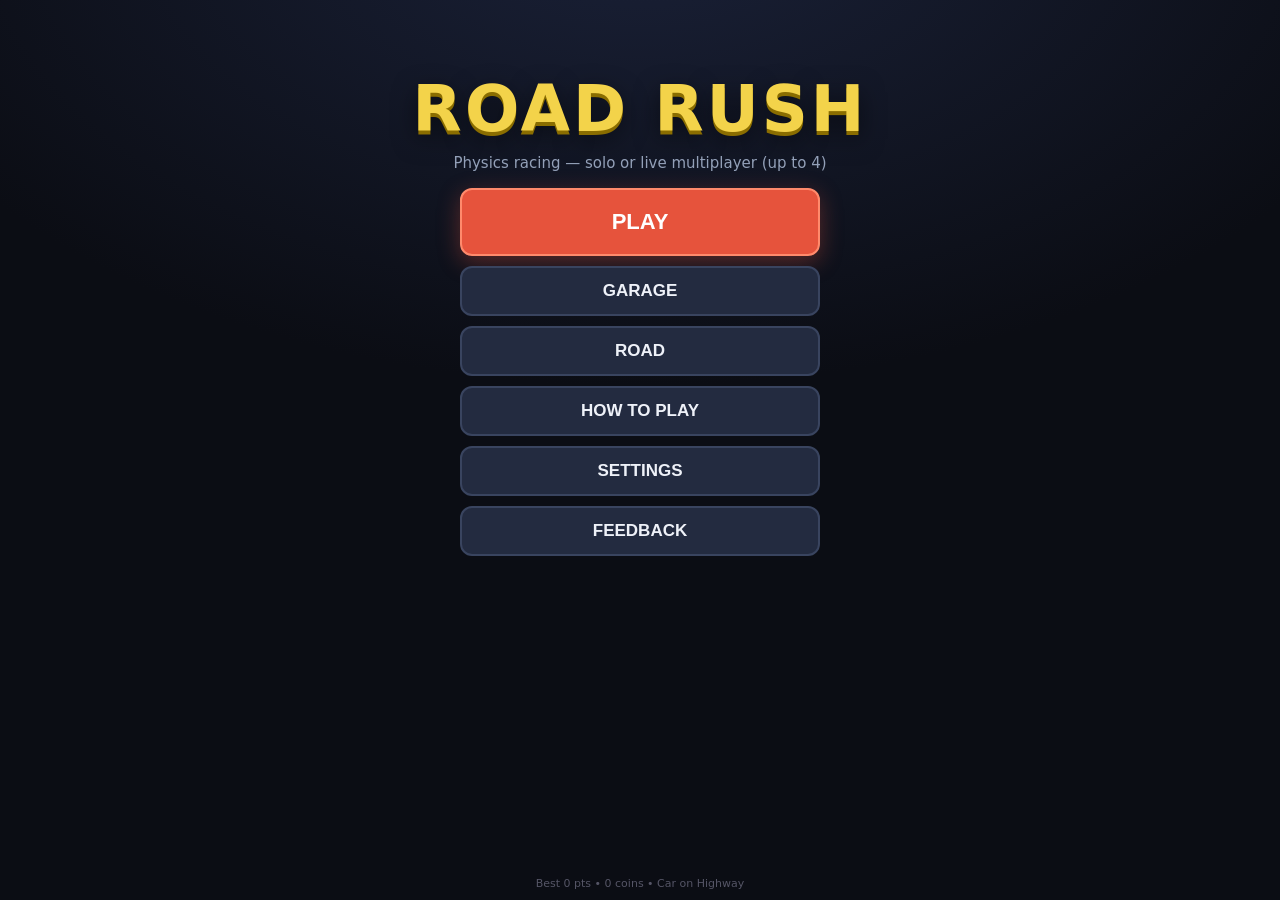
==== commit 91e7bc7f: "Update index.html" ====
--- a/index.html
+++ b/index.html
@@ -15,15 +15,15 @@
 <div class="screen" id="screen-home">
   <div class="title-wrap">
     <h1 class="game-title">ROAD RUSH</h1>
-    <div class="subtitle">2D hill-climb racer — solo or live multiplayer (up to 20)</div>
+    <div class="subtitle">Physics racing — solo or live multiplayer (up to 4)</div>
   </div>
   <div class="menu-col">
     <button class="btn btn-race" id="btnPlay">PLAY</button>
-    <button class="btn" id="btnVehicle">VEHICLE</button>
+    <button class="btn" id="btnVehicle">GARAGE</button>
     <button class="btn" id="btnMap">ROAD</button>
-    <button class="btn" id="btnHistory">HISTORY</button>
-    <button class="btn" id="btnMulti">MULTIPLAYER</button>
+    <button class="btn" id="btnHowTo">HOW TO PLAY</button>
     <button class="btn" id="btnSettings">SETTINGS</button>
+    <button class="btn" id="btnFeedback">FEEDBACK</button>
   </div>
   <div class="footer-note" id="homeStats"></div>
 </div>
@@ -32,47 +32,93 @@
 <div class="screen hidden" id="screen-play">
   <div class="screen-title">CHOOSE MODE</div>
   <div class="menu-col">
-    <input class="text-input small" id="inpName" maxlength="12" placeholder="Your name">
-    <button class="btn btn-primary" id="btnSingle">SINGLE PLAYER</button>
+    <input class="text-input small" id="inpName" maxlength="16" placeholder="Your name" autocomplete="off">
+    <div class="field-hint" id="nameHint">2–16 characters</div>
+    <button class="btn btn-primary" id="btnSingle">PLAY SOLO</button>
     <button class="btn" id="btnCreate">CREATE ROOM</button>
-    <button class="btn" id="btnJoinMenu">JOIN RACE</button>
+    <button class="btn" id="btnJoinMenu">JOIN ROOM</button>
     <button class="btn btn-back" id="btnPlayBack">BACK</button>
   </div>
   <div class="status-text" id="playStatus"></div>
 </div>
 
-<!-- ============ VEHICLE / MAP ============ -->
+<!-- ============ GARAGE / MAP ============ -->
 <div class="screen hidden" id="screen-vehicle">
-  <div class="screen-title">SELECT VEHICLE</div>
+  <div class="screen-title">GARAGE</div>
   <div class="vehicle-grid" id="vehicleGrid"></div>
-  <div class="menu-col compact" id="vehicleActions">
-    <button class="btn btn-primary btn-small hidden" id="btnVehicleContinue">CONTINUE</button>
-    <button class="btn btn-back btn-small" id="btnVehicleBack">BACK</button>
-  </div>
+  <button class="btn btn-back btn-small" id="btnVehicleBack">BACK</button>
 </div>
 <div class="screen hidden" id="screen-map">
   <div class="screen-title">SELECT ROAD</div>
   <div class="vehicle-grid" id="mapGrid"></div>
-  <div class="menu-col compact" id="mapActions">
-    <button class="btn btn-primary btn-small hidden" id="btnMapContinue">CONTINUE</button>
-    <button class="btn btn-back btn-small" id="btnMapBack">BACK</button>
-  </div>
-</div>
-
-<!-- ============ HISTORY ============ -->
-<div class="screen hidden" id="screen-history">
-  <div class="screen-title">RACE HISTORY</div>
-  <div class="lobby-panel history-panel">
-    <ul class="leaderboard history-list" id="historyList"></ul>
-  </div>
-  <button class="btn btn-back btn-small" id="btnHistoryBack">BACK</button>
+  <button class="btn btn-back btn-small" id="btnMapBack">BACK</button>
+</div>
+
+<!-- ============ HOW TO PLAY ============ -->
+<div class="screen hidden" id="screen-howto">
+  <div class="screen-title">HOW TO PLAY</div>
+  <div class="howto">
+    <h3>Goal</h3>
+    <p>Race left-to-right to the FINISH flag. Fuel drains while you accelerate —
+       grab fuel cans (they fill the tank to FULL). Nitro cans add one charge (max 3).
+       Press JUMP to hop over rocks, traffic and cacti.</p>
+    <h3>Controls — desktop</h3>
+    <table class="ctrl-table">
+      <tr><td>W / &#8593; / Num 8</td><td>Gas</td></tr>
+      <tr><td>S / &#8595; / Num 2</td><td>Brake / reverse</td></tr>
+      <tr><td>A / D or Num 4 / 6</td><td>Tilt mid-air</td></tr>
+      <tr><td>Space</td><td>Nitro</td></tr>
+      <tr><td>J</td><td>Jump</td></tr>
+      <tr><td>Esc</td><td>Pause (solo)</td></tr>
+    </table>
+    <h3>Controls — mobile</h3>
+    <p>GAS + BRAKE on the left · NOS + JUMP on the right · tilt &#9664;&#9654; in the middle.
+       Landscape required for racing.</p>
+    <h3>Multiplayer</h3>
+    <p>Create Room → share the QR / link / 6-character code → friends join (password
+       optional) → host picks the road, everyone picks a vehicle → START RACE.
+       The host's device is the referee: positions, pickups, the race start and
+       results are validated there. If you drop connection you have 30 seconds
+       to reconnect with your progress preserved.</p>
+    <h3>Scoring</h3>
+    <p>distance&#215;10 + coins&#215;10 + fuel&#215;2 + place bonus (1000/700/400).</p>
+  </div>
+  <button class="btn btn-back btn-small" id="btnHowToBack">BACK</button>
+</div>
+
+<!-- ============ FEEDBACK ============ -->
+<div class="screen hidden" id="screen-feedback">
+  <div class="screen-title">FEEDBACK</div>
+  <div class="menu-col" style="width:min(440px,92vw)">
+    <label class="fb-label">Category</label>
+    <select id="fbCategory" class="fb-select">
+      <option>BUG</option><option>GAMEPLAY</option><option>UI/UX</option>
+      <option>NETWORK</option><option>PERFORMANCE</option><option>SECURITY</option>
+      <option>SUGGESTION</option><option>OTHER</option>
+    </select>
+    <label class="fb-label">Rating</label>
+    <select id="fbRating" class="fb-select">
+      <option value="5">5 — Excellent</option><option value="4">4 — Good</option>
+      <option value="3" selected>3 — Okay</option><option value="2">2 — Poor</option>
+      <option value="1">1 — Bad</option>
+    </select>
+    <label class="fb-label">Message (10–1000 characters)</label>
+    <textarea id="fbMsg" class="fb-text" maxlength="1000" rows="5" placeholder="What happened? What should change?"></textarea>
+    <label class="fb-label">Contact (optional)</label>
+    <input id="fbContact" class="text-input small" style="width:100%" maxlength="60" placeholder="Email or handle">
+    <button class="btn btn-primary" id="btnFbSubmit">PREPARE FEEDBACK EMAIL</button>
+    <button class="btn btn-small" id="btnFbCopy">COPY TEXT INSTEAD</button>
+    <div class="status-text" id="fbStatus"></div>
+    <button class="btn btn-back btn-small" id="btnFbBack">BACK</button>
+  </div>
 </div>
 
 <!-- ============ JOIN ============ -->
 <div class="screen hidden" id="screen-join">
-  <div class="screen-title">JOIN RACE</div>
-  <div class="menu-col">
-    <input class="text-input" id="inpRoomCode" maxlength="5" placeholder="ROOM CODE" autocomplete="off">
+  <div class="screen-title">JOIN ROOM</div>
+  <div class="menu-col">
+    <input class="text-input" id="inpRoomCode" maxlength="6" placeholder="ROOM CODE" autocomplete="off">
+    <input class="text-input small" id="inpRoomPass" style="width:100%;text-align:center;letter-spacing:1px" type="password" maxlength="24" placeholder="Password (if the room has one)">
     <button class="btn btn-primary" id="btnJoinConnect">CONNECT</button>
     <button class="btn btn-back" id="btnJoinBack">BACK</button>
   </div>
@@ -84,13 +130,23 @@
 <div class="screen hidden" id="screen-lobby">
   <div class="room-code-box" id="roomCodeBox">
     <div class="room-code-label">ROOM CODE</div>
-    <div class="room-code" id="roomCode">-----</div>
+    <div class="room-code" id="roomCode">------</div>
   </div>
   <div class="invite-row" id="inviteRow">
     <button class="btn btn-small" id="btnCopyLink">COPY LINK</button>
     <button class="btn btn-small" id="btnShowQr">QR CODE</button>
   </div>
+  <div class="lobby-badges" id="lobbyBadges"></div>
   <div class="status-text" id="lobbyStatus"></div>
+  <div class="menu-col roomtools hidden" id="roomTools">
+    <div class="setting-row">
+      <span>Room settings (host)</span>
+      <span>
+        <button class="btn btn-small" id="btnSetPass">PASSWORD</button>
+        <button class="btn btn-small" id="btnLockToggle">LOCK</button>
+      </span>
+    </div>
+  </div>
   <div class="lobby-cols">
     <div class="lobby-panel">
       <div class="panel-label">Players <span id="playerCount"></span></div>
@@ -107,6 +163,18 @@
       <div class="map-select" id="lobbyVehicle"></div>
     </div>
   </div>
+  <div class="chat-panel" id="chatPanel">
+    <div class="chat-head">
+      <span class="panel-label">CHAT</span>
+      <button class="btn btn-small" id="btnChatToggle" style="margin:0">&#9660;</button>
+    </div>
+    <div class="chat-log" id="chatLog"></div>
+    <div class="emote-row" id="emoteRow"></div>
+    <div class="chat-input-row">
+      <input class="text-input small" id="chatInput" style="flex:1;width:auto" maxlength="200" placeholder="Message…">
+      <button class="btn btn-small" id="btnChatSend" style="margin:0">SEND</button>
+    </div>
+  </div>
   <div class="menu-col" style="margin-top:14px">
     <button class="btn btn-race hidden" id="btnStartRace">START RACE</button>
     <button class="btn btn-back" id="btnLeaveLobby">LEAVE</button>
@@ -119,7 +187,12 @@
   <div class="menu-col">
     <div class="setting-row"><span>Music</span><button class="btn btn-small" id="btnMusicToggle">ON</button></div>
     <div class="setting-row"><span>Sound effects</span><button class="btn btn-small" id="btnSoundToggle">ON</button></div>
+    <div class="setting-row"><span>Graphics quality</span><button class="btn btn-small" id="btnQuality">AUTO</button></div>
+    <div class="setting-row"><span>Vibration</span><button class="btn btn-small" id="btnVibToggle">ON</button></div>
+    <div class="setting-row"><span>Reduced motion</span><button class="btn btn-small" id="btnMotionToggle">OFF</button></div>
     <div class="setting-row"><span>On-screen pedals</span><button class="btn btn-small" id="btnPedalsToggle">OFF</button></div>
+    <div class="setting-row"><span>Pedal size <input type="range" id="pedalSize" min="80" max="130" value="100"></span></div>
+    <div class="setting-row"><span>Pedal opacity <input type="range" id="pedalOpacity" min="50" max="100" value="90"></span></div>
     <div class="setting-row"><span>Best score</span><span class="stat-val" id="settingsBest">0</span></div>
     <div class="setting-row"><span>Total coins</span><span class="stat-val" id="settingsCoins">0</span></div>
     <button class="btn btn-small" id="btnResetSave">RESET PROGRESS</button>
@@ -135,6 +208,7 @@
     <div class="hud-top">
       <span class="hud-chip" id="hudPos">1st</span>
       <span class="hud-chip" id="hudSpeed">0 km/h</span>
+      <span class="hud-chip hud-conn" id="connChip">ONLINE</span>
       <span class="hud-right hud-chip" id="hudTime">0:00</span>
     </div>
     <div class="hud-fuel-row">
@@ -153,12 +227,16 @@
     <div class="hud-warning" id="hudWarning"></div>
   </div>
 
+  <div class="ping-chip" id="pingChip">PING —</div>
   <div class="race-list hidden" id="raceList"></div>
 
   <button class="icon-btn pause-btn" id="btnPause">II</button>
+  <button class="icon-btn emote-btn" id="btnEmote">&#128172;</button>
+
+  <div class="emote-panel hidden" id="emotePanel"></div>
+
   <div class="countdown-overlay hidden" id="countdownOverlay"><div class="countdown-num" id="countdownNum">3</div></div>
 
-  <!-- DESKTOP: key hints (WASD + arrows + numpad 8/4/6/2) -->
   <div class="key-hints" id="keyHints">
     <span class="kh"><kbd>W</kbd><kbd>&#8593;</kbd><kbd>8</kbd> Gas</span>
     <span class="kh"><kbd>S</kbd><kbd>&#8595;</kbd><kbd>2</kbd> Brake</span>
@@ -169,7 +247,6 @@
     <span class="kh"><kbd>R</kbd> Restart</span>
   </div>
 
-  <!-- MOBILE: GAS+BRAKE left cluster, tilt center, NOS+JUMP right cluster -->
   <div class="mobile-controls hidden" id="touchControls">
     <div class="mc-cluster">
       <button class="pedal pedal-brake" id="btnBrake">BRAKE</button>
@@ -184,6 +261,8 @@
       <button class="pedal pedal-jump" id="btnJump">JUMP</button>
     </div>
   </div>
+
+  <div class="debug-panel hidden" id="debugPanel"></div>
 </div>
 
 <!-- ============ OVERLAYS ============ -->
@@ -214,7 +293,7 @@
 <div class="overlay hidden" id="overlay-qr">
   <div class="big-label" style="font-size:22px">SCAN TO JOIN</div>
   <div class="qr-box" id="qrBox"></div>
-  <div class="room-code" id="qrCodeText">-----</div>
+  <div class="room-code" id="qrCodeText">------</div>
   <div class="sub-label qr-link" id="qrUrl"></div>
   <button class="btn btn-back btn-small" id="btnQrClose">CLOSE</button>
 </div>
--- a/style.css
+++ b/style.css
@@ -4,6 +4,7 @@
   --line:#2a3147; --line2:#39445f; --gold:#f3d34a; --gold-dk:#8a6d00;
   --green:#4fd08a; --red:#e6533c; --blue:#4fa8e0; --cyan:#4fd6ff;
   --text:#eef1f8; --muted:#93a0b8; --muted2:#6b7690;
+  --pedal-scale:1; --pedal-opacity:.9;
 }
 *{box-sizing:border-box;-webkit-tap-highlight-color:transparent;user-select:none;}
 html,body{margin:0;padding:0;width:100%;height:100%;background:var(--bg);color:var(--text);
@@ -20,7 +21,6 @@
 .screen-title{font-size:clamp(20px,5vw,30px);color:var(--gold);margin:6px 0 16px;letter-spacing:2px;font-weight:800;}
 
 .menu-col{display:flex;flex-direction:column;gap:10px;width:min(360px,90vw);margin-top:16px;align-items:stretch;}
-.menu-col.compact{width:min(440px,92vw);}
 .btn{padding:13px 20px;font-size:17px;font-weight:600;color:var(--text);background:var(--panel3);
   border:2px solid var(--line2);border-radius:12px;cursor:pointer;transition:transform .07s,background .15s;}
 .btn:hover{background:#2c3652;}
@@ -44,7 +44,8 @@
 .text-input{padding:14px;font-size:20px;text-align:center;letter-spacing:3px;border-radius:10px;
   border:2px solid var(--line2);background:#10131c;color:#fff;text-transform:uppercase;outline:none;}
 .text-input.small{text-align:left;letter-spacing:normal;font-size:16px;padding:8px 10px;width:150px;}
-.setting-row{display:flex;align-items:center;justify-content:space-between;padding:10px 4px;}
+.field-hint{font-size:11px;color:var(--muted2);margin-top:-6px;}
+.setting-row{display:flex;align-items:center;justify-content:space-between;padding:10px 4px;gap:8px;}
 .stat-val{color:var(--gold);font-weight:700;}
 .error-text{color:#ff6b6b;font-size:14px;text-align:center;min-height:18px;}
 .status-text{color:var(--muted);font-size:14px;text-align:center;min-height:18px;}
@@ -55,6 +56,12 @@
   background:#10131c;border:2px dashed #2a3350;border-radius:10px;padding:5px 16px;margin-top:3px;}
 .invite-row{display:flex;gap:10px;margin-top:6px;justify-content:center;}
 .invite-row .btn-small{margin-top:0;}
+.lobby-badges{display:flex;gap:8px;margin-top:6px;}
+.badge{background:var(--panel2);border:1px solid var(--line);border-radius:6px;padding:2px 10px;
+  font-size:11px;color:var(--muted);letter-spacing:1px;}
+.badge.locked{color:var(--red);border-color:#5a2a24;}
+.roomtools{margin-top:8px;background:var(--panel);border:1px solid var(--line);border-radius:12px;padding:4px 12px;width:min(440px,92vw);}
+.roomtools .setting-row{padding:8px 2px;}
 
 .lobby-cols{display:flex;gap:14px;width:min(660px,94vw);flex-wrap:wrap;justify-content:center;margin-top:10px;}
 .lobby-panel{flex:1;min-width:240px;max-width:300px;background:rgba(18,22,34,.7);border:1px solid var(--line);
@@ -63,22 +70,45 @@
 .panel-label #playerCount{color:var(--gold);}
 .player-list{list-style:none;margin:0;padding:0;}
 .player-list li{padding:6px 9px;border-radius:7px;background:var(--panel2);margin-bottom:5px;
-  display:flex;justify-content:space-between;font-size:13px;gap:8px;}
+  display:flex;justify-content:space-between;align-items:center;font-size:13px;gap:8px;}
 .player-list .you-tag{color:var(--gold);font-size:11px;}
-.player-list .pl-right{color:var(--muted);font-size:11px;white-space:nowrap;}
+.player-list .pl-right{color:var(--muted);font-size:11px;white-space:nowrap;display:flex;gap:6px;align-items:center;}
 .player-list .ping{color:var(--green);}
+.player-list .pl-act{display:flex;gap:4px;}
+.mini-btn{width:24px;height:24px;border-radius:6px;border:1px solid var(--line2);background:var(--panel3);
+  color:var(--muted);font-size:12px;cursor:pointer;line-height:1;}
+.mini-btn:hover{color:#fff;border-color:#4a5878;}
+.player-list .recon{color:var(--gold);font-size:10px;}
 .map-select{display:flex;flex-direction:column;gap:5px;}
 .map-opt{padding:7px 9px;border-radius:7px;background:var(--panel2);cursor:pointer;font-size:13px;border:2px solid transparent;}
 .map-opt.selected{border-color:var(--gold);background:#262b40;}
 .map-select-readonly{font-size:14px;color:#ddd;}
+
+/* chat */
+.chat-panel{width:min(660px,94vw);margin-top:10px;background:rgba(18,22,34,.7);border:1px solid var(--line);
+  border-radius:12px;padding:8px 10px;}
+.chat-head{display:flex;justify-content:space-between;align-items:center;}
+.chat-log{height:110px;overflow-y:auto;display:flex;flex-direction:column;gap:2px;margin:4px 0;
+  font-size:12px;line-height:1.35;}
+.chat-log .c-line b{color:var(--gold);}
+.chat-log .c-sys{color:var(--muted2);font-style:italic;}
+.chat-log .c-time{color:var(--muted2);font-size:10px;margin-right:4px;}
+.emote-row{display:flex;gap:4px;flex-wrap:wrap;margin:4px 0;}
+.emote-btn-s{padding:3px 8px;font-size:11px;border-radius:6px;background:var(--panel2);
+  border:1px solid var(--line);color:var(--text);cursor:pointer;}
+.emote-btn-s:active{transform:scale(.93);}
+.chat-input-row{display:flex;gap:6px;}
+.chat-panel.collapsed .chat-log,.chat-panel.collapsed .emote-row,.chat-panel.collapsed .chat-input-row{display:none;}
 
 /* ============ RACE ============ */
 #screen-race{padding:0;overflow:hidden;background:#000;}
 #raceCanvas{display:block;width:100%;height:100%;touch-action:none;}
 .hud{position:absolute;top:0;left:0;right:0;padding:8px 14px;display:flex;flex-direction:column;gap:4px;
   pointer-events:none;font-size:14px;text-shadow:0 2px 3px rgba(0,0,0,.8);z-index:5;}
-.hud-top{display:flex;align-items:center;gap:10px;}
+.hud-top{display:flex;align-items:center;gap:8px;}
 .hud-right{margin-left:auto;}
+.hud-conn{font-size:10px;letter-spacing:1px;}
+.hud-conn.ok{color:#8fe8b0;}.hud-conn.warn{color:#ffce54;}.hud-conn.bad{color:#ff8b8b;}
 .hud-fuel-label{font-size:10px;color:#ccc;letter-spacing:1px;}
 .hud-fuel-row{display:flex;align-items:center;gap:8px;max-width:360px;}
 .hud-fuel-wrap{flex:1;max-width:200px;height:12px;background:#0006;border-radius:6px;overflow:hidden;}
@@ -91,8 +121,11 @@
 .hud-chip{background:#000a;padding:2px 9px;border-radius:6px;font-weight:700;}
 .hud-warning{color:#ffce54;font-size:13px;font-weight:600;min-height:16px;}
 
-/* live standings: top-5 + you */
-.race-list{position:absolute;top:100px;right:10px;z-index:6;display:flex;flex-direction:column;gap:3px;
+.ping-chip{position:absolute;top:10px;left:50%;transform:translateX(-50%);z-index:6;background:#000b;
+  border-radius:6px;padding:2px 10px;font-size:11px;font-weight:700;color:var(--muted);pointer-events:none;}
+.ping-chip.good{color:var(--green);}.ping-chip.fair{color:#ffce54;}.ping-chip.poor{color:#ff8b8b;}
+
+.race-list{position:absolute;top:104px;right:10px;z-index:6;display:flex;flex-direction:column;gap:3px;
   pointer-events:none;min-width:160px;}
 .rl-row{background:#000b;border-radius:6px;padding:3px 9px;font-size:11px;color:#cdd3e0;display:flex;
   gap:8px;align-items:center;text-shadow:0 1px 2px #000;}
@@ -107,12 +140,18 @@
 .countdown-num{font-size:clamp(70px,18vw,130px);font-weight:900;color:var(--gold);
   text-shadow:0 6px 0 var(--gold-dk),0 10px 24px rgba(0,0,0,.6);animation:pop .5s ease;}
 @keyframes pop{from{transform:scale(.4);opacity:0;}to{transform:scale(1);opacity:1;}}
+.no-motion .countdown-num,.no-motion .rotate-phone{animation:none;}
 
 .icon-btn{position:absolute;width:42px;height:42px;border-radius:50%;background:#000a;border:2px solid #fff4;
   color:#fff;font-size:16px;font-weight:700;cursor:pointer;z-index:7;}
 .pause-btn{top:12px;right:12px;}
-
-/* DESKTOP key hints */
+.emote-btn{top:12px;right:62px;font-size:17px;}
+
+.emote-panel{position:absolute;bottom:120px;left:50%;transform:translateX(-50%);z-index:8;
+  display:flex;flex-wrap:wrap;gap:6px;max-width:300px;background:#000d;border:1px solid #ffffff22;
+  border-radius:12px;padding:10px;justify-content:center;}
+.emote-panel button{pointer-events:auto;}
+
 .key-hints{position:absolute;bottom:12px;left:50%;transform:translateX(-50%);display:flex;gap:14px;
   background:#000b;border:1px solid #ffffff14;border-radius:12px;padding:7px 14px;z-index:7;
   transition:opacity .8s;pointer-events:none;flex-wrap:wrap;justify-content:center;max-width:92vw;}
@@ -122,22 +161,26 @@
 .key-hints.faded{opacity:.3;}
 .is-touch .key-hints{display:none;}
 
-/* MOBILE pedals: left GAS+BRAKE, center tilt, right NOS+JUMP */
 .mobile-controls{position:absolute;bottom:calc(14px + env(safe-area-inset-bottom,0px));left:0;right:0;
   display:flex;justify-content:space-between;align-items:flex-end;padding:0 12px;pointer-events:none;z-index:8;}
 .mc-cluster{display:flex;gap:12px;align-items:flex-end;pointer-events:none;}
 .mc-tilt{display:flex;gap:10px;align-items:flex-end;pointer-events:none;}
 .mc-cluster .pedal,.mc-tilt .pedal{pointer-events:auto;}
 .pedal{width:84px;height:84px;border-radius:50%;font-weight:800;font-size:13px;letter-spacing:1px;
-  color:#fff;border:3px solid #fff3;opacity:.9;touch-action:none;cursor:pointer;}
+  color:#fff;border:3px solid #fff3;opacity:var(--pedal-opacity);touch-action:none;cursor:pointer;
+  transform:scale(var(--pedal-scale));transform-origin:bottom;}
 .pedal-gas{background:radial-gradient(circle at 35% 30%,#6ee7a8,#1f8f4d);width:92px;height:92px;}
 .pedal-brake{background:radial-gradient(circle at 35% 30%,#ff8b8b,#b3251f);width:70px;height:70px;}
 .pedal-nitro{background:radial-gradient(circle at 35% 30%,#7fd4ff,#1560a8);width:64px;height:64px;}
 .pedal-jump{background:radial-gradient(circle at 35% 30%,#8ef0c0,#1d8f6f);width:84px;height:84px;font-size:15px;}
 .pedal-tilt{background:radial-gradient(circle at 35% 30%,#9aa3b8,#3a4258);width:52px;height:52px;font-size:18px;}
-.pedal.pressed{transform:scale(.92);filter:brightness(1.35);}
+.pedal.pressed{filter:brightness(1.35);}
+.pedal.pressed{transform:scale(calc(var(--pedal-scale) * .92));}
 .pedal-jump.pressed{box-shadow:0 0 16px #6ee7a8;}
 .pedal-nitro.pressed{box-shadow:0 0 16px var(--cyan);}
+
+.debug-panel{position:absolute;bottom:8px;left:8px;z-index:9;background:#000c;border:1px solid #ffffff22;
+  border-radius:8px;padding:6px 10px;font-size:10px;font-family:monospace;color:#9fe8b8;pointer-events:none;line-height:1.5;}
 
 /* overlays */
 .overlay{position:fixed;inset:0;background:#000d;z-index:50;display:flex;flex-direction:column;
@@ -148,15 +191,13 @@
   display:flex;align-items:center;justify-content:center;}
 .qr-link{max-width:300px;word-break:break-all;font-size:12px;color:var(--muted);}
 
-/* pause controls table */
 .controls-grid{display:grid;grid-template-columns:auto auto;gap:6px 16px;margin:6px 0;
   background:var(--panel);border:1px solid var(--line);border-radius:12px;padding:12px 18px;align-items:center;}
 .controls-grid kbd{background:var(--panel2);border:1px solid var(--line2);border-bottom-width:3px;border-radius:5px;
   padding:2px 8px;font-size:12px;color:var(--text);}
 .controls-grid .pc-row span{font-size:13px;color:var(--muted);}
-.pc-note{font-size:13px;color:var(--muted);text-align:center;max-width:300px;}
-
-/* result: stats chips + podium + rows */
+.pc-note{font-size:13px;color:var(--muted);text-align:center;max-width:320px;}
+
 .result-stats{display:flex;gap:8px;flex-wrap:wrap;justify-content:center;max-width:92vw;}
 .rs-chip{background:var(--panel2);border:1px solid var(--line);border-radius:8px;padding:5px 10px;
   font-size:12px;color:var(--muted);}
@@ -181,14 +222,22 @@
 .leaderboard .lb-place{font-weight:800;width:34px;color:var(--gold);}
 .leaderboard .lb-name{flex:1;padding-left:6px;overflow:hidden;text-overflow:ellipsis;white-space:nowrap;}
 .leaderboard .lb-detail{font-size:12px;color:var(--muted);text-align:right;}
-.history-panel{width:min(700px,94vw);max-height:65vh;}
-.history-list{width:100%;max-height:none;}
-.history-list li{font-size:14px;}
-
-/* rotate prompt (touch only) */
-.rotate-phone{width:46px;height:80px;border:4px solid var(--muted);border-radius:10px;position:relative;
+
+.rotate-phone{width:46px;height:80px;border:4px solid var(--muted);border-radius:10px;
   animation:rot 1.8s ease infinite;}
 @keyframes rot{0%,25%{transform:rotate(0);}60%,100%{transform:rotate(90deg);}}
+
+/* howto + feedback */
+.howto{width:min(560px,92vw);background:var(--panel);border:1px solid var(--line);border-radius:14px;
+  padding:16px 20px;font-size:14px;color:#cdd3e0;line-height:1.5;}
+.howto h3{color:var(--gold);font-size:15px;margin:14px 0 4px;letter-spacing:1px;}
+.howto h3:first-child{margin-top:0;}
+.ctrl-table{border-collapse:collapse;margin-top:6px;}
+.ctrl-table td{border:1px solid var(--line);padding:4px 12px;font-size:13px;}
+.ctrl-table td:first-child{color:var(--gold);font-weight:700;}
+.fb-label{font-size:12px;color:var(--muted);margin-top:8px;letter-spacing:1px;}
+.fb-select,.fb-text{width:100%;background:#10131c;border:2px solid var(--line2);border-radius:10px;
+  color:var(--text);padding:10px;font-size:15px;font-family:inherit;outline:none;resize:vertical;}
 
 .footer-note{position:absolute;bottom:10px;font-size:11px;color:#556;text-align:center;padding:0 20px;}
 
@@ -196,7 +245,7 @@
   .hud{font-size:12px;}
   .race-list{top:88px;min-width:132px;}
   .rl-name{max-width:70px;}
-  .pedal-gas{width:78px;height:78px;}
-  .pedal-jump{width:72px;height:72px;}
+  .chat-panel{width:min(480px,94vw);}
+  .chat-log{height:70px;}
   .key-hints{display:none;}
 }
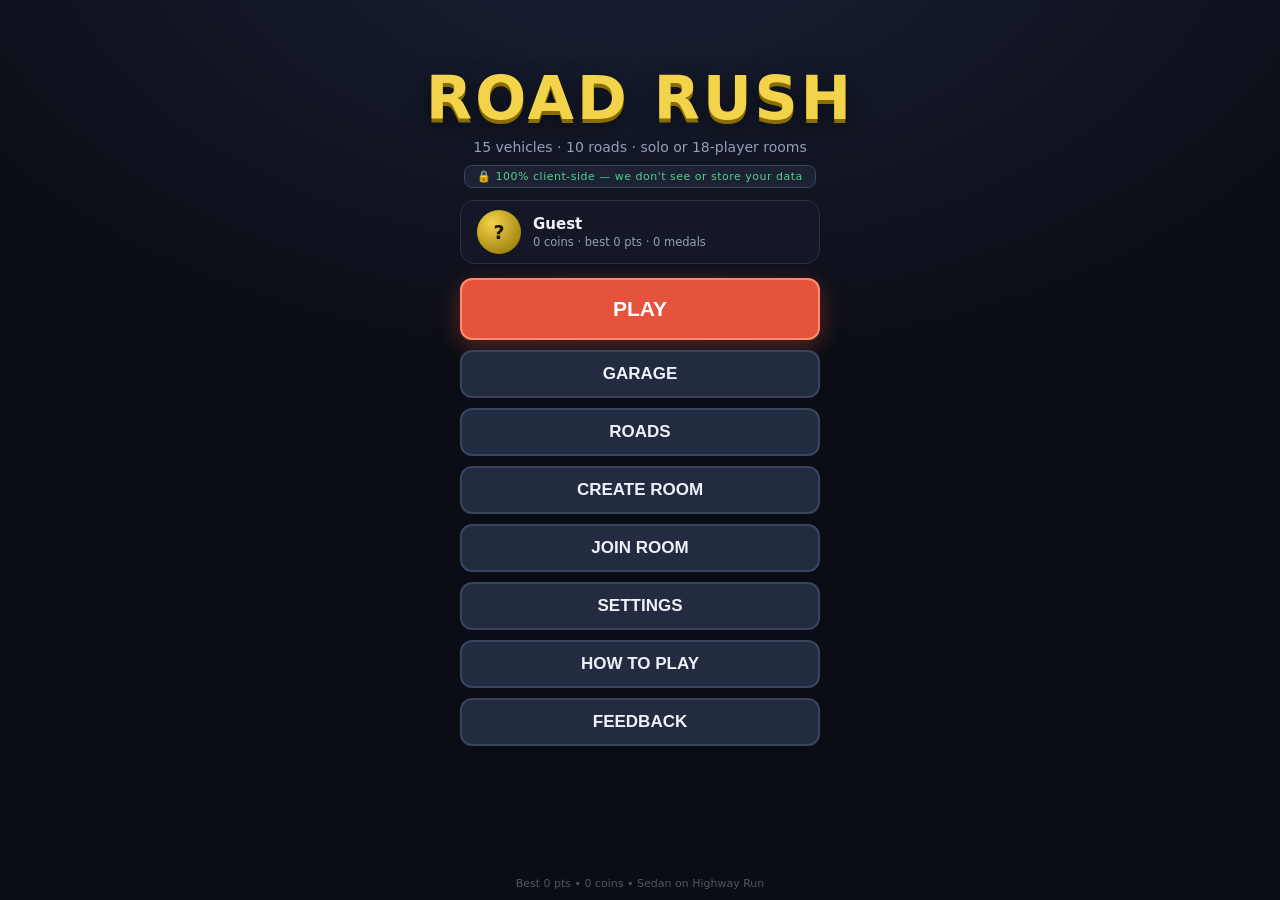
==== commit ee77544b: "Update index.html" ====
--- a/index.html
+++ b/index.html
@@ -6,8 +6,10 @@
 <meta name="mobile-web-app-capable" content="yes">
 <title>ROAD RUSH</title>
 <link rel="icon" href="data:image/svg+xml,%3Csvg xmlns='http://www.w3.org/2000/svg' viewBox='0 0 32 32'%3E%3Crect width='32' height='32' rx='6' fill='%23f3d34a'/%3E%3Cpath d='M7 22 L16 8 L25 22' fill='none' stroke='%230a0a0e' stroke-width='3' stroke-linecap='round'/%3E%3C/svg%3E">
+<meta http-equiv="Content-Security-Policy" content="default-src 'self'; script-src 'self' https://unpkg.com https://cdnjs.cloudflare.com; style-src 'self' 'unsafe-inline'; img-src 'self' data:; media-src 'self' blob:; connect-src 'self' wss: https://unpkg.com https://cdnjs.cloudflare.com; object-src 'none'; frame-ancestors 'none'">
+<meta name="permissions-policy" content="geolocation=(), camera=(), microphone=(self), notifications=(self)">
 <link rel="stylesheet" href="style.css">
-<script src="peerjs.min.js"></script>
+<script src="../vendor/peerjs.min.js" integrity="sha384-COMPUTE_FROM_REAL_BYTES" crossorigin="anonymous"></script>
 </head>
 <body>
 
@@ -15,42 +17,114 @@
 <div class="screen" id="screen-home">
   <div class="title-wrap">
     <h1 class="game-title">ROAD RUSH</h1>
-    <div class="subtitle">Physics racing — solo or live multiplayer (up to 4)</div>
-  </div>
+    <div class="subtitle">15 vehicles · 10 roads · solo or 18-player rooms</div>
+    <div class="trust-badge">🔒 100% client-side — we don't see or store your data</div>
+  </div>
+  <div class="profile-strip" id="profileStrip"></div>
   <div class="menu-col">
     <button class="btn btn-race" id="btnPlay">PLAY</button>
     <button class="btn" id="btnVehicle">GARAGE</button>
-    <button class="btn" id="btnMap">ROAD</button>
+    <button class="btn" id="btnMap">ROADS</button>
+    <button class="btn" id="btnCreateMenu">CREATE ROOM</button>
+    <button class="btn" id="btnJoinMenu">JOIN ROOM</button>
+    <button class="btn" id="btnSettings">SETTINGS</button>
     <button class="btn" id="btnHowTo">HOW TO PLAY</button>
-    <button class="btn" id="btnSettings">SETTINGS</button>
     <button class="btn" id="btnFeedback">FEEDBACK</button>
   </div>
+  <div class="ad-banner-slot" id="adHome"></div>
   <div class="footer-note" id="homeStats"></div>
 </div>
 
-<!-- ============ MODE SELECT ============ -->
+<!-- ============ MODE / NAME ============ -->
 <div class="screen hidden" id="screen-play">
   <div class="screen-title">CHOOSE MODE</div>
   <div class="menu-col">
     <input class="text-input small" id="inpName" maxlength="16" placeholder="Your name" autocomplete="off">
     <div class="field-hint" id="nameHint">2–16 characters</div>
     <button class="btn btn-primary" id="btnSingle">PLAY SOLO</button>
-    <button class="btn" id="btnCreate">CREATE ROOM</button>
-    <button class="btn" id="btnJoinMenu">JOIN ROOM</button>
     <button class="btn btn-back" id="btnPlayBack">BACK</button>
   </div>
   <div class="status-text" id="playStatus"></div>
 </div>
 
-<!-- ============ GARAGE / MAP ============ -->
+<!-- ============ CREATE ROOM ============ -->
+<div class="screen hidden" id="screen-create">
+  <div class="screen-title">CREATE ROOM</div>
+  <div class="menu-col" style="width:min(440px,92vw)">
+    <label class="fb-label">Room name</label>
+    <input class="text-input small" id="crName" style="width:100%" maxlength="24" placeholder="Akash's Room">
+    <label class="fb-label">Password (optional — a friction gate, not cryptographic security)</label>
+    <input class="text-input small" id="crPass" style="width:100%" maxlength="24" type="password" placeholder="Tap to enter (optional)">
+    <label class="fb-label">Map (host picks; guests see it live)</label>
+    <select id="crMap" class="fb-select"></select>
+    <label class="fb-label">Default vehicle</label>
+    <select id="crVehMode" class="fb-select">
+      <option value="individual">Individual choice</option>
+      <option value="locked">Locked — host picks one for everyone</option>
+    </select>
+    <select id="crVeh" class="fb-select hidden"></select>
+    <label class="fb-label">Max players</label>
+    <div class="fb-sev" id="crSize"></div>
+    <label class="fb-label">Race length (average — actual time varies by vehicle/map)</label>
+    <div class="fb-sev" id="crDur"></div>
+    <label class="fb-label">Ad break after results (3–30 s; active only when an ad network is configured)</label>
+    <input type="range" id="crAd" min="3" max="30" value="5" style="width:100%">
+    <button class="btn btn-race" id="crGo">CREATE ROOM</button>
+    <button class="btn btn-back" id="crBack">BACK</button>
+    <div class="status-text" id="crStatus"></div>
+  </div>
+</div>
+
+<!-- ============ JOIN ============ -->
+<div class="screen hidden" id="screen-join">
+  <div class="screen-title">JOIN ROOM</div>
+  <div class="menu-col">
+    <input class="text-input" id="inpRoomCode" maxlength="5" placeholder="ROOM CODE" autocomplete="off">
+    <input class="text-input small" id="inpRoomPass" style="width:100%;text-align:center;letter-spacing:1px" type="password" maxlength="24" placeholder="Password (if the room has one)">
+    <button class="btn btn-primary" id="btnJoinConnect">CONNECT</button>
+    <button class="btn btn-back" id="btnJoinBack">BACK</button>
+  </div>
+  <div class="status-text" id="joinStatus"></div>
+  <div class="error-text" id="joinError"></div>
+</div>
+
+<!-- ============ GARAGE ============ -->
 <div class="screen hidden" id="screen-vehicle">
   <div class="screen-title">GARAGE</div>
-  <div class="vehicle-grid" id="vehicleGrid"></div>
+  <div class="garage">
+    <div class="g-nav">
+      <button class="btn btn-small g-arrow" id="gPrev">&#9664;</button>
+      <div class="g-stage"><canvas id="gCanvas" width="320" height="190"></canvas><div class="g-lock hidden" id="gLock"></div></div>
+      <button class="btn btn-small g-arrow" id="gNext">&#9654;</button>
+    </div>
+    <div class="g-info" id="gInfo"></div>
+    <div class="g-bars" id="gBars"></div>
+    <div class="g-dots" id="gDots"></div>
+    <div class="g-actions">
+      <button class="btn btn-primary" id="gSelect">SELECT</button>
+      <button class="btn btn-race hidden" id="gUnlock">UNLOCK</button>
+    </div>
+  </div>
   <button class="btn btn-back btn-small" id="btnVehicleBack">BACK</button>
 </div>
+
+<!-- ============ MAP SELECT ============ -->
 <div class="screen hidden" id="screen-map">
   <div class="screen-title">SELECT ROAD</div>
-  <div class="vehicle-grid" id="mapGrid"></div>
+  <div class="garage">
+    <div class="g-nav">
+      <button class="btn btn-small g-arrow" id="mPrev">&#9664;</button>
+      <div class="g-stage"><canvas id="mCanvas" width="320" height="190"></canvas><div class="g-lock hidden" id="mLock"></div></div>
+      <button class="btn btn-small g-arrow" id="mNext">&#9654;</button>
+    </div>
+    <div class="g-info" id="mInfo"></div>
+    <div class="g-tags" id="mTags"></div>
+    <div class="g-dots" id="mDots"></div>
+    <div class="g-actions">
+      <button class="btn btn-primary" id="mSelect">SELECT</button>
+      <button class="btn btn-race" id="mPlaySolo">PLAY SOLO</button>
+    </div>
+  </div>
   <button class="btn btn-back btn-small" id="btnMapBack">BACK</button>
 </div>
 
@@ -58,127 +132,46 @@
 <div class="screen hidden" id="screen-howto">
   <div class="screen-title">HOW TO PLAY</div>
   <div class="howto">
-    <h3>Goal</h3>
-    <p>Race left-to-right to the FINISH flag. Fuel drains while you accelerate —
-       grab fuel cans (they fill the tank to FULL). Nitro cans add one charge (max 3).
-       Press JUMP to hop over rocks, traffic and cacti.</p>
+    <h3>Goal</h3><p>Race to the FINISH flag. Solo: manage fuel — cans refill to FULL; empty tank = 15% power, never instant loss. Multiplayer: no fuel — nitro only, recharged by drafting behind rivals. JUMP hops hazards. Sand slips, mud drags, ice glides, lava burns, green pads boost.</p>
     <h3>Controls — desktop</h3>
-    <table class="ctrl-table">
-      <tr><td>W / &#8593; / Num 8</td><td>Gas</td></tr>
-      <tr><td>S / &#8595; / Num 2</td><td>Brake / reverse</td></tr>
-      <tr><td>A / D or Num 4 / 6</td><td>Tilt mid-air</td></tr>
-      <tr><td>Space</td><td>Nitro</td></tr>
-      <tr><td>J</td><td>Jump</td></tr>
-      <tr><td>Esc</td><td>Pause (solo)</td></tr>
-    </table>
-    <h3>Controls — mobile</h3>
-    <p>GAS + BRAKE on the left · NOS + JUMP on the right · tilt &#9664;&#9654; in the middle.
-       Landscape required for racing.</p>
-    <h3>Multiplayer</h3>
-    <p>Create Room → share the QR / link / 6-character code → friends join (password
-       optional) → host picks the road, everyone picks a vehicle → START RACE.
-       The host's device is the referee: positions, pickups, the race start and
-       results are validated there. If you drop connection you have 30 seconds
-       to reconnect with your progress preserved.</p>
-    <h3>Scoring</h3>
-    <p>distance&#215;10 + coins&#215;10 + fuel&#215;2 + place bonus (1000/700/400).</p>
+    <table class="ctrl-table"><tr><td>W / &#8593; / Num 8</td><td>Gas</td></tr><tr><td>S / &#8595; / Num 2</td><td>Brake / reverse</td></tr><tr><td>A / D or Num 4 / 6</td><td>Tilt mid-air</td></tr><tr><td>Space</td><td>Nitro</td></tr><tr><td>J</td><td>Jump</td></tr><tr><td>Emoji button / E</td><td>Emojis (10 total, 1 per 10 s)</td></tr><tr><td>Tab</td><td>Switch spectated player (after finishing)</td></tr><tr><td>Esc</td><td>Pause (solo)</td></tr></table>
+    <h3>Controls — mobile (landscape)</h3><p>GAS + BRAKE left · NOS + JUMP right · tilt center · 🎙 hold-to-talk if voice is on.</p>
+    <h3>During the race</h3><p>No text chat on the race screen — emojis, voice and music only. After you finish, you keep spectating the remaining racers and can switch between them (Tab or ◀ ▶) while you wait.</p>
+    <h3>Rooms</h3><p>Create → share QR / link / 5-char code → sizes 2–18, duration presets, host vehicle-lock, kick/transfer, bot backfill (clearly labeled 🤖), CPU takeover on disconnect. PLAY races instantly — the name prompt comes after your first race.</p>
   </div>
   <button class="btn btn-back btn-small" id="btnHowToBack">BACK</button>
 </div>
 
 <!-- ============ FEEDBACK ============ -->
 <div class="screen hidden" id="screen-feedback">
-  <div class="screen-title">FEEDBACK</div>
-  <div class="menu-col" style="width:min(440px,92vw)">
-    <label class="fb-label">Category</label>
-    <select id="fbCategory" class="fb-select">
-      <option>BUG</option><option>GAMEPLAY</option><option>UI/UX</option>
-      <option>NETWORK</option><option>PERFORMANCE</option><option>SECURITY</option>
-      <option>SUGGESTION</option><option>OTHER</option>
-    </select>
-    <label class="fb-label">Rating</label>
-    <select id="fbRating" class="fb-select">
-      <option value="5">5 — Excellent</option><option value="4">4 — Good</option>
-      <option value="3" selected>3 — Okay</option><option value="2">2 — Poor</option>
-      <option value="1">1 — Bad</option>
-    </select>
-    <label class="fb-label">Message (10–1000 characters)</label>
-    <textarea id="fbMsg" class="fb-text" maxlength="1000" rows="5" placeholder="What happened? What should change?"></textarea>
-    <label class="fb-label">Contact (optional)</label>
-    <input id="fbContact" class="text-input small" style="width:100%" maxlength="60" placeholder="Email or handle">
-    <button class="btn btn-primary" id="btnFbSubmit">PREPARE FEEDBACK EMAIL</button>
-    <button class="btn btn-small" id="btnFbCopy">COPY TEXT INSTEAD</button>
-    <div class="status-text" id="fbStatus"></div>
-    <button class="btn btn-back btn-small" id="btnFbBack">BACK</button>
-  </div>
-</div>
-
-<!-- ============ JOIN ============ -->
-<div class="screen hidden" id="screen-join">
-  <div class="screen-title">JOIN ROOM</div>
-  <div class="menu-col">
-    <input class="text-input" id="inpRoomCode" maxlength="6" placeholder="ROOM CODE" autocomplete="off">
-    <input class="text-input small" id="inpRoomPass" style="width:100%;text-align:center;letter-spacing:1px" type="password" maxlength="24" placeholder="Password (if the room has one)">
-    <button class="btn btn-primary" id="btnJoinConnect">CONNECT</button>
-    <button class="btn btn-back" id="btnJoinBack">BACK</button>
-  </div>
-  <div class="status-text" id="joinStatus"></div>
-  <div class="error-text" id="joinError"></div>
-</div>
-
-<!-- ============ LOBBY ============ -->
-<div class="screen hidden" id="screen-lobby">
-  <div class="room-code-box" id="roomCodeBox">
-    <div class="room-code-label">ROOM CODE</div>
-    <div class="room-code" id="roomCode">------</div>
-  </div>
-  <div class="invite-row" id="inviteRow">
-    <button class="btn btn-small" id="btnCopyLink">COPY LINK</button>
-    <button class="btn btn-small" id="btnShowQr">QR CODE</button>
-  </div>
-  <div class="lobby-badges" id="lobbyBadges"></div>
-  <div class="status-text" id="lobbyStatus"></div>
-  <div class="menu-col roomtools hidden" id="roomTools">
-    <div class="setting-row">
-      <span>Room settings (host)</span>
-      <span>
-        <button class="btn btn-small" id="btnSetPass">PASSWORD</button>
-        <button class="btn btn-small" id="btnLockToggle">LOCK</button>
-      </span>
-    </div>
-  </div>
-  <div class="lobby-cols">
-    <div class="lobby-panel">
-      <div class="panel-label">Players <span id="playerCount"></span></div>
-      <ul class="player-list" id="lobbyPlayers"></ul>
-    </div>
-    <div class="lobby-panel">
-      <div class="panel-label">Road</div>
-      <div class="map-select" id="lobbyMap"></div>
-    </div>
-  </div>
-  <div class="lobby-cols">
-    <div class="lobby-panel">
-      <div class="panel-label">Your vehicle</div>
-      <div class="map-select" id="lobbyVehicle"></div>
-    </div>
-  </div>
-  <div class="chat-panel" id="chatPanel">
-    <div class="chat-head">
-      <span class="panel-label">CHAT</span>
-      <button class="btn btn-small" id="btnChatToggle" style="margin:0">&#9660;</button>
-    </div>
-    <div class="chat-log" id="chatLog"></div>
-    <div class="emote-row" id="emoteRow"></div>
-    <div class="chat-input-row">
-      <input class="text-input small" id="chatInput" style="flex:1;width:auto" maxlength="200" placeholder="Message…">
-      <button class="btn btn-small" id="btnChatSend" style="margin:0">SEND</button>
-    </div>
-  </div>
-  <div class="menu-col" style="margin-top:14px">
-    <button class="btn btn-race hidden" id="btnStartRace">START RACE</button>
-    <button class="btn btn-back" id="btnLeaveLobby">LEAVE</button>
-  </div>
+  <div class="screen-title">FEEDBACK &amp; REPORTS</div>
+  <div class="fb-system">
+    <div class="fb-tabs" id="fbTabs">
+      <button class="fb-tab on" data-tab="feedback">SEND FEEDBACK</button>
+      <button class="fb-tab" data-tab="bug">REPORT BUG</button>
+      <button class="fb-tab" data-tab="player">REPORT PLAYER</button>
+    </div>
+    <div class="fb-card" id="fbCard">
+      <label class="fb-label">Category</label>
+      <select id="fbCategory" class="fb-select"><option>BUG</option><option>GAMEPLAY</option><option>NETWORK</option><option>UI/UX</option><option>VEHICLE</option><option>MAP</option><option>CHEATING</option><option>SUGGESTION</option><option selected>OTHER</option></select>
+      <label class="fb-label" id="fbTargetLabel" style="display:none">Reporting player</label>
+      <select id="fbTarget" class="fb-select" style="display:none"></select>
+      <label class="fb-label">Severity</label>
+      <div class="fb-sev" id="fbSeverity"><button class="sev-btn" data-sev="LOW">LOW</button><button class="sev-btn on" data-sev="MEDIUM">MEDIUM</button><button class="sev-btn" data-sev="HIGH">HIGH</button></div>
+      <label class="fb-label">Description <span class="fb-count" id="fbCount">0 / 1000</span></label>
+      <textarea id="fbMsg" class="fb-text" maxlength="1000" rows="5" placeholder="What happened? (min 10 characters)"></textarea>
+      <label class="fb-label">Attach screenshot (optional — captures the race view)</label>
+      <button class="btn btn-small" id="fbShot">📸 CAPTURE RACE VIEW</button>
+      <div class="fb-shotbox hidden" id="fbShotBox"><img id="fbShotImg" alt="Attached screenshot preview"><button class="btn btn-small fb-shotdel" id="fbShotDel">REMOVE</button></div>
+      <label class="fb-label">Contact (optional)</label>
+      <input id="fbContact" class="text-input small" style="width:100%" maxlength="60" placeholder="Email or handle — leave empty to stay anonymous">
+      <div class="fb-diag" id="fbDiag"></div>
+      <div class="fb-actions"><button class="btn btn-primary" id="fbSend">SEND REPORT</button><button class="btn btn-small" id="fbCopy">COPY INSTEAD</button></div>
+      <div class="status-text" id="fbStatus"></div>
+    </div>
+    <div class="fb-note"><b>Privacy:</b> reports contain only what you type plus the diagnostics shown above. No accounts, no identifiers, no tracking. Sending opens your email app; nothing is sent without that step.</div>
+  </div>
+  <button class="btn btn-back btn-small" id="btnFbBack">BACK</button>
 </div>
 
 <!-- ============ SETTINGS ============ -->
@@ -187,23 +180,59 @@
   <div class="menu-col">
     <div class="setting-row"><span>Music</span><button class="btn btn-small" id="btnMusicToggle">ON</button></div>
     <div class="setting-row"><span>Sound effects</span><button class="btn btn-small" id="btnSoundToggle">ON</button></div>
-    <div class="setting-row"><span>Graphics quality</span><button class="btn btn-small" id="btnQuality">AUTO</button></div>
+    <div class="setting-row"><span>Graphics tier (Auto/Low/Med/High/Extreme)</span><button class="btn btn-small" id="btnQuality">AUTO</button></div>
     <div class="setting-row"><span>Vibration</span><button class="btn btn-small" id="btnVibToggle">ON</button></div>
     <div class="setting-row"><span>Reduced motion</span><button class="btn btn-small" id="btnMotionToggle">OFF</button></div>
     <div class="setting-row"><span>On-screen pedals</span><button class="btn btn-small" id="btnPedalsToggle">OFF</button></div>
     <div class="setting-row"><span>Pedal size <input type="range" id="pedalSize" min="80" max="130" value="100"></span></div>
     <div class="setting-row"><span>Pedal opacity <input type="range" id="pedalOpacity" min="50" max="100" value="90"></span></div>
     <div class="setting-row"><span>Best score</span><span class="stat-val" id="settingsBest">0</span></div>
-    <div class="setting-row"><span>Total coins</span><span class="stat-val" id="settingsCoins">0</span></div>
+    <div class="setting-row"><span>Coins</span><span class="stat-val" id="settingsCoins">0</span></div>
     <button class="btn btn-small" id="btnResetSave">RESET PROGRESS</button>
     <button class="btn btn-back" id="btnSettingsBack">BACK</button>
   </div>
+</div>
+
+<!-- ============ LOBBY ============ -->
+<div class="screen hidden" id="screen-lobby">
+  <div class="room-code-box"><div class="room-code-label">ROOM CODE</div><div class="room-code" id="roomCode">-----</div></div>
+  <div class="invite-row" id="inviteRow">
+    <button class="btn btn-small" id="btnCopyLink">COPY LINK</button>
+    <button class="btn btn-small" id="btnShowQr">QR CODE</button>
+  </div>
+  <div class="lobby-badges" id="lobbyBadges"></div>
+  <div class="status-text" id="lobbyStatus"></div>
+  <div class="menu-col roomtools hidden" id="roomTools">
+    <div class="setting-row"><span>Host tools</span><span><button class="btn btn-small" id="btnSetPass">PASSWORD</button><button class="btn btn-small" id="btnLockToggle">LOCK</button></span></div>
+  </div>
+  <div class="lobby-cols">
+    <div class="lobby-panel"><div class="panel-label">Players <span id="playerCount"></span></div><ul class="player-list" id="lobbyPlayers"></ul></div>
+    <div class="lobby-panel"><div class="panel-label">Road</div><div class="map-select" id="lobbyMap"></div></div>
+  </div>
+  <div class="lobby-cols">
+    <div class="lobby-panel"><div class="panel-label">Your vehicle</div><div class="map-select" id="lobbyVehicle"></div></div>
+    <div class="lobby-panel"><div class="panel-label">Voice (optional)</div>
+      <div class="voice-row"><button class="btn btn-small" id="btnMic">🎙 MIC OFF</button><button class="btn btn-small" id="btnSpeaker">🔊 SPEAKER ON</button></div>
+      <div class="voice-note">Consent first · push-to-talk · mute anyone anytime · ~6 speakers practical</div>
+    </div>
+  </div>
+  <div class="chat-panel" id="chatPanel">
+    <div class="chat-head"><span class="panel-label">CHAT (lobby only — emojis during races)</span><button class="btn btn-small" id="btnChatToggle" style="margin:0">&#9660;</button></div>
+    <div class="chat-log" id="chatLog"></div>
+    <div class="emote-row" id="emoteRow"></div>
+    <div class="chat-input-row"><input class="text-input small" id="chatInput" style="flex:1;width:auto" maxlength="120" placeholder="Message…"><button class="btn btn-small" id="btnChatSend" style="margin:0">SEND</button></div>
+  </div>
+  <div class="menu-col" style="margin-top:14px">
+    <button class="btn btn-primary" id="btnReady">READY</button>
+    <button class="btn btn-race hidden" id="btnStartRace">START RACE</button>
+    <button class="btn btn-back" id="btnLeaveLobby">LEAVE</button>
+  </div>
+  <div class="ad-banner-slot" id="adLobby"></div>
 </div>
 
 <!-- ============ RACE ============ -->
 <div class="screen no-pad hidden" id="screen-race">
   <canvas id="raceCanvas"></canvas>
-
   <div class="hud">
     <div class="hud-top">
       <span class="hud-chip" id="hudPos">1st</span>
@@ -211,57 +240,42 @@
       <span class="hud-chip hud-conn" id="connChip">ONLINE</span>
       <span class="hud-right hud-chip" id="hudTime">0:00</span>
     </div>
-    <div class="hud-fuel-row">
+    <div class="hud-fuel-row" id="hudFuelRow">
       <span class="hud-fuel-label">FUEL</span>
       <div class="hud-fuel-wrap"><div class="hud-fuel-bar" id="hudFuelBar"></div></div>
       <span class="hud-fuel-label" id="hudFuelPct">100%</span>
     </div>
     <div class="hud-bottom-left">
-      <div class="nitro-wrap">
-        <span class="hud-fuel-label">NOS</span>
-        <div class="nitro-pips" id="nitroPips"><span class="pip"></span><span class="pip"></span><span class="pip"></span></div>
-      </div>
+      <div class="nitro-wrap"><span class="hud-fuel-label">NOS</span><div class="nitro-pips" id="nitroPips"><span class="pip"></span><span class="pip"></span><span class="pip"></span></div></div>
       <span class="hud-chip" id="hudDist">0 m</span>
       <span class="hud-chip" id="hudScore">0</span>
     </div>
     <div class="hud-warning" id="hudWarning"></div>
   </div>
-
   <div class="ping-chip" id="pingChip">PING —</div>
   <div class="race-list hidden" id="raceList"></div>
-
   <button class="icon-btn pause-btn" id="btnPause">II</button>
-  <button class="icon-btn emote-btn" id="btnEmote">&#128172;</button>
-
-  <div class="emote-panel hidden" id="emotePanel"></div>
-
+  <button class="icon-btn emote-btn" id="btnEmojis">&#128516;</button>
+  <div class="spectate-bar hidden" id="spectateBar">
+    <button class="sp-btn" id="spPrev">&#9664;</button>
+    <span class="sp-eye">👁</span><span class="sp-name" id="spName">—</span>
+    <button class="sp-btn" id="spNext">&#9654;</button>
+  </div>
+  <div class="emoji-panel hidden" id="emojiPanel">
+    <div class="emoji-cd" id="emojiCd">READY</div>
+    <div class="emoji-grid" id="emojiGrid"></div>
+  </div>
   <div class="countdown-overlay hidden" id="countdownOverlay"><div class="countdown-num" id="countdownNum">3</div></div>
-
   <div class="key-hints" id="keyHints">
-    <span class="kh"><kbd>W</kbd><kbd>&#8593;</kbd><kbd>8</kbd> Gas</span>
-    <span class="kh"><kbd>S</kbd><kbd>&#8595;</kbd><kbd>2</kbd> Brake</span>
-    <span class="kh"><kbd>A</kbd><kbd>D</kbd><kbd>4</kbd><kbd>6</kbd> Tilt</span>
-    <span class="kh"><kbd>Space</kbd> Nitro</span>
-    <span class="kh"><kbd>J</kbd> Jump</span>
-    <span class="kh"><kbd>Esc</kbd> Pause</span>
-    <span class="kh"><kbd>R</kbd> Restart</span>
-  </div>
-
+    <span class="kh"><kbd>W</kbd><kbd>&#8593;</kbd><kbd>8</kbd> Gas</span><span class="kh"><kbd>S</kbd><kbd>&#8595;</kbd><kbd>2</kbd> Brake</span>
+    <span class="kh"><kbd>A</kbd><kbd>D</kbd><kbd>4</kbd><kbd>6</kbd> Tilt</span><span class="kh"><kbd>Space</kbd> Nitro</span>
+    <span class="kh"><kbd>J</kbd> Jump</span><span class="kh"><kbd>E</kbd> Emoji</span><span class="kh"><kbd>Tab</kbd> Spectate</span><span class="kh"><kbd>Esc</kbd> Pause</span>
+  </div>
   <div class="mobile-controls hidden" id="touchControls">
-    <div class="mc-cluster">
-      <button class="pedal pedal-brake" id="btnBrake">BRAKE</button>
-      <button class="pedal pedal-gas" id="btnGas">GAS</button>
-    </div>
-    <div class="mc-tilt">
-      <button class="pedal pedal-tilt" id="btnTiltL">&#9664;</button>
-      <button class="pedal pedal-tilt" id="btnTiltR">&#9654;</button>
-    </div>
-    <div class="mc-cluster">
-      <button class="pedal pedal-nitro" id="btnNitro">NOS</button>
-      <button class="pedal pedal-jump" id="btnJump">JUMP</button>
-    </div>
-  </div>
-
+    <div class="mc-cluster"><button class="pedal pedal-brake" id="btnBrake">BRAKE</button><button class="pedal pedal-gas" id="btnGas">GAS</button></div>
+    <div class="mc-tilt"><button class="pedal pedal-tilt" id="btnTiltL">&#9664;</button><button class="pedal pedal-tilt" id="btnTiltR">&#9654;</button></div>
+    <div class="mc-cluster"><button class="pedal pedal-tilt ptt hidden" id="btnPTT">🎙</button><button class="pedal pedal-nitro" id="btnNitro">NOS</button><button class="pedal pedal-jump" id="btnJump">JUMP</button></div>
+  </div>
   <div class="debug-panel hidden" id="debugPanel"></div>
 </div>
 
@@ -276,35 +290,39 @@
     <button class="btn btn-back" id="btnQuit">QUIT TO MENU</button>
   </div>
 </div>
-
 <div class="overlay hidden" id="overlay-result">
   <div class="big-label" id="resultTitle">RACE COMPLETE</div>
   <div class="sub-label" id="resultSub"></div>
   <div class="result-stats" id="resultStats"></div>
   <div class="podium" id="podium"></div>
   <ul class="leaderboard" id="resultBoard"></ul>
+  <div class="ad-interstitial hidden" id="adResult"></div>
   <div class="menu-col">
     <button class="btn btn-primary" id="btnResultAgain">RACE AGAIN</button>
     <button class="btn" id="btnResultLobby">BACK TO LOBBY</button>
     <button class="btn btn-back" id="btnResultHome">HOME</button>
   </div>
 </div>
-
 <div class="overlay hidden" id="overlay-qr">
   <div class="big-label" style="font-size:22px">SCAN TO JOIN</div>
   <div class="qr-box" id="qrBox"></div>
-  <div class="room-code" id="qrCodeText">------</div>
+  <div class="room-code" id="qrCodeText">-----</div>
   <div class="sub-label qr-link" id="qrUrl"></div>
   <button class="btn btn-back btn-small" id="btnQrClose">CLOSE</button>
 </div>
-
 <div class="overlay hidden" id="overlay-rotate">
   <div class="rotate-phone"></div>
   <div class="big-label" style="font-size:24px">Rotate your device</div>
   <div class="sub-label">ROAD RUSH plays in landscape</div>
 </div>
 
-<script src="music.js"></script>
+<!-- Load order matters: storage → graphics-tier → physics → audio → moderation → network → game -->
+<script src="storage.js"></script>
+<script src="graphics-tier.js"></script>
+<script src="physics.js"></script>
+<script src="audio.js"></script>
+<script src="moderation.js"></script>
+<script src="network.js"></script>
 <script src="game.js"></script>
 </body>
 </html>
--- a/style.css
+++ b/style.css
@@ -1,4 +1,4 @@
-/* ============ ROAD RUSH — design system ============ */
+/* ============ ROAD RUSH — design system (consolidated, complete) ============ */
 :root{
   --bg:#0b0d14; --panel:#141826; --panel2:#1c2233; --panel3:#232b40;
   --line:#2a3147; --line2:#39445f; --gold:#f3d34a; --gold-dk:#8a6d00;
@@ -9,98 +9,143 @@
 *{box-sizing:border-box;-webkit-tap-highlight-color:transparent;user-select:none;}
 html,body{margin:0;padding:0;width:100%;height:100%;background:var(--bg);color:var(--text);
   font-family:'Segoe UI',system-ui,-apple-system,Arial,sans-serif;overflow:hidden;overscroll-behavior:none;}
-
 .screen{position:fixed;inset:0;display:flex;flex-direction:column;align-items:center;
   padding:18px 16px;overflow-y:auto;background:radial-gradient(1200px 700px at 50% -10%,#1a2138 0%,var(--bg) 68%);}
 .hidden{display:none!important;}
-
-.title-wrap{margin-top:6vh;text-align:center;}
-.game-title{font-size:clamp(38px,9vw,64px);font-weight:900;letter-spacing:3px;margin:0;color:var(--gold);
+.title-wrap{margin-top:5vh;text-align:center;}
+.game-title{font-size:clamp(36px,8vw,60px);font-weight:900;letter-spacing:3px;margin:0;color:var(--gold);
   text-shadow:0 4px 0 var(--gold-dk),0 8px 24px rgba(0,0,0,.55);}
-.subtitle{color:var(--muted);font-size:15px;margin-top:8px;}
-.screen-title{font-size:clamp(20px,5vw,30px);color:var(--gold);margin:6px 0 16px;letter-spacing:2px;font-weight:800;}
-
-.menu-col{display:flex;flex-direction:column;gap:10px;width:min(360px,90vw);margin-top:16px;align-items:stretch;}
-.btn{padding:13px 20px;font-size:17px;font-weight:600;color:var(--text);background:var(--panel3);
-  border:2px solid var(--line2);border-radius:12px;cursor:pointer;transition:transform .07s,background .15s;}
-.btn:hover{background:#2c3652;}
+.subtitle{color:var(--muted);font-size:14px;margin-top:6px;}
+.trust-badge{display:inline-block;margin-top:10px;background:var(--panel2);border:1px solid var(--line2);
+  border-radius:8px;padding:4px 12px;font-size:11px;color:var(--green);letter-spacing:.5px;}
+.screen-title{font-size:clamp(19px,4.6vw,28px);color:var(--gold);margin:6px 0 14px;letter-spacing:2px;font-weight:800;}
+.menu-col{display:flex;flex-direction:column;gap:10px;width:min(360px,90vw);margin-top:14px;align-items:stretch;}
+.btn{padding:12px 20px;font-size:17px;font-weight:600;color:var(--text);background:var(--panel3);
+  border:2px solid var(--line2);border-radius:12px;cursor:pointer;transition:transform .07s,background .15s,border-color .15s;min-height:44px;}
+.btn:hover{background:#2c3652;border-color:#4a5878;}
 .btn:active{transform:scale(.965);}
-.btn-race{background:var(--red);border-color:#ff8a6c;color:#fff;font-size:22px;padding:19px;
-  box-shadow:0 6px 22px rgba(230,83,60,.35);}
+.btn:disabled{opacity:.45;cursor:not-allowed;}
+.btn-race{background:var(--red);border-color:#ff8a6c;color:#fff;font-size:21px;padding:17px;box-shadow:0 6px 22px rgba(230,83,60,.35);}
 .btn-primary{background:#3560c2;border-color:#6f9ff0;}
 .btn-back{background:#171b26;border-color:#333;color:var(--muted);}
-.btn-small{padding:8px 16px;font-size:14px;}
-
-.vehicle-grid{display:flex;flex-direction:column;gap:14px;width:min(440px,92vw);margin-top:10px;}
-.vehicle-card{display:flex;align-items:center;gap:16px;padding:14px 16px;background:var(--panel);
-  border:2px solid var(--line);border-radius:14px;cursor:pointer;}
-.vehicle-card.selected{border-color:var(--gold);background:#20263a;}
-.vehicle-card .vshape{width:64px;height:40px;flex-shrink:0;}
-.vehicle-card .vinfo{flex:1;}
-.vehicle-card .vname{font-size:18px;font-weight:700;}
-.vehicle-card .vdesc{font-size:13px;color:var(--muted);margin-top:2px;}
-.vehicle-card .vstats{font-size:11px;color:var(--muted2);margin-top:4px;}
-
-.text-input{padding:14px;font-size:20px;text-align:center;letter-spacing:3px;border-radius:10px;
+.btn-small{padding:8px 14px;font-size:14px;min-height:38px;}
+.text-input{padding:13px;font-size:19px;text-align:center;letter-spacing:3px;border-radius:10px;
   border:2px solid var(--line2);background:#10131c;color:#fff;text-transform:uppercase;outline:none;}
-.text-input.small{text-align:left;letter-spacing:normal;font-size:16px;padding:8px 10px;width:150px;}
-.field-hint{font-size:11px;color:var(--muted2);margin-top:-6px;}
-.setting-row{display:flex;align-items:center;justify-content:space-between;padding:10px 4px;gap:8px;}
+.text-input.small{text-align:left;letter-spacing:normal;font-size:16px;padding:9px 10px;width:160px;}
+.text-input.ok{border-color:var(--green);}
+.text-input.err{border-color:var(--red);}
+.field-hint{font-size:11px;color:var(--muted2);margin-top:-4px;min-height:15px;}
+.setting-row{display:flex;align-items:center;justify-content:space-between;padding:9px 4px;gap:8px;}
 .stat-val{color:var(--gold);font-weight:700;}
 .error-text{color:#ff6b6b;font-size:14px;text-align:center;min-height:18px;}
 .status-text{color:var(--muted);font-size:14px;text-align:center;min-height:18px;}
-
-.room-code-box{text-align:center;margin-bottom:6px;}
+.success-text{color:var(--green);}
+.spinner{display:inline-block;width:13px;height:13px;border-radius:50%;border:2px solid #ffffff30;
+  border-top-color:var(--gold);vertical-align:-2px;animation:rrspin .8s linear infinite;}
+@keyframes rrspin{to{transform:rotate(360deg);}}
+.no-motion .spinner{animation-duration:2.5s;}
+/* profile strip */
+.profile-strip{display:flex;align-items:center;gap:12px;margin-top:12px;background:var(--panel);
+  border:1px solid var(--line);border-radius:14px;padding:9px 16px;width:min(360px,90vw);}
+.ps-avatar{width:44px;height:44px;border-radius:50%;flex-shrink:0;
+  background:radial-gradient(circle at 35% 30%,#f3d34a,#8a6d00);color:#1a1400;font-weight:900;font-size:19px;
+  display:flex;align-items:center;justify-content:center;}
+.ps-info{flex:1;min-width:0;}
+.ps-name{font-size:15px;font-weight:700;overflow:hidden;text-overflow:ellipsis;white-space:nowrap;}
+.ps-stats{font-size:11.5px;color:var(--muted);margin-top:2px;}
+/* room code / lobby */
+.room-code-box{text-align:center;margin-bottom:4px;}
 .room-code-label{font-size:11px;color:var(--muted);letter-spacing:2px;}
-.room-code{font-size:clamp(24px,6vw,34px);font-weight:900;letter-spacing:6px;color:var(--green);
-  background:#10131c;border:2px dashed #2a3350;border-radius:10px;padding:5px 16px;margin-top:3px;}
+.room-code{font-size:clamp(24px,6vw,34px);font-weight:900;letter-spacing:7px;color:var(--green);
+  background:#10131c;border:2px dashed #2a3350;border-radius:10px;padding:4px 18px;margin-top:3px;}
 .invite-row{display:flex;gap:10px;margin-top:6px;justify-content:center;}
 .invite-row .btn-small{margin-top:0;}
-.lobby-badges{display:flex;gap:8px;margin-top:6px;}
-.badge{background:var(--panel2);border:1px solid var(--line);border-radius:6px;padding:2px 10px;
-  font-size:11px;color:var(--muted);letter-spacing:1px;}
+.lobby-badges{display:flex;gap:8px;margin-top:6px;flex-wrap:wrap;justify-content:center;}
+.badge{background:var(--panel2);border:1px solid var(--line);border-radius:6px;padding:2px 10px;font-size:11px;color:var(--muted);letter-spacing:1px;}
 .badge.locked{color:var(--red);border-color:#5a2a24;}
 .roomtools{margin-top:8px;background:var(--panel);border:1px solid var(--line);border-radius:12px;padding:4px 12px;width:min(440px,92vw);}
 .roomtools .setting-row{padding:8px 2px;}
-
 .lobby-cols{display:flex;gap:14px;width:min(660px,94vw);flex-wrap:wrap;justify-content:center;margin-top:10px;}
-.lobby-panel{flex:1;min-width:240px;max-width:300px;background:rgba(18,22,34,.7);border:1px solid var(--line);
-  border-radius:12px;padding:10px 12px;max-height:200px;overflow-y:auto;}
+.lobby-panel{flex:1;min-width:240px;max-width:310px;background:rgba(18,22,34,.7);border:1px solid var(--line);
+  border-radius:12px;padding:10px 12px;max-height:215px;overflow-y:auto;}
 .panel-label{font-size:12px;color:var(--muted);letter-spacing:1px;margin-bottom:6px;text-transform:uppercase;}
 .panel-label #playerCount{color:var(--gold);}
 .player-list{list-style:none;margin:0;padding:0;}
 .player-list li{padding:6px 9px;border-radius:7px;background:var(--panel2);margin-bottom:5px;
   display:flex;justify-content:space-between;align-items:center;font-size:13px;gap:8px;}
 .player-list .you-tag{color:var(--gold);font-size:11px;}
+.player-list .rdy{color:var(--green);font-size:11px;font-weight:700;}
 .player-list .pl-right{color:var(--muted);font-size:11px;white-space:nowrap;display:flex;gap:6px;align-items:center;}
 .player-list .ping{color:var(--green);}
 .player-list .pl-act{display:flex;gap:4px;}
-.mini-btn{width:24px;height:24px;border-radius:6px;border:1px solid var(--line2);background:var(--panel3);
-  color:var(--muted);font-size:12px;cursor:pointer;line-height:1;}
+.mini-btn{width:32px;height:32px;border-radius:7px;border:1px solid var(--line2);background:var(--panel3);
+  color:var(--muted);font-size:14px;cursor:pointer;line-height:1;}
 .mini-btn:hover{color:#fff;border-color:#4a5878;}
 .player-list .recon{color:var(--gold);font-size:10px;}
 .map-select{display:flex;flex-direction:column;gap:5px;}
-.map-opt{padding:7px 9px;border-radius:7px;background:var(--panel2);cursor:pointer;font-size:13px;border:2px solid transparent;}
+.map-opt{padding:7px 9px;border-radius:7px;background:var(--panel2);cursor:pointer;font-size:13px;
+  border:2px solid transparent;min-height:38px;}
 .map-opt.selected{border-color:var(--gold);background:#262b40;}
-.map-select-readonly{font-size:14px;color:#ddd;}
-
-/* chat */
+.map-opt.disabled{opacity:.45;cursor:not-allowed;}
+.map-select-readonly{font-size:13px;color:#ddd;padding:4px 2px;}
+.voice-row{display:flex;gap:8px;}
+.voice-note{font-size:10.5px;color:var(--muted2);margin-top:6px;line-height:1.4;}
+/* chat (lobby only) */
 .chat-panel{width:min(660px,94vw);margin-top:10px;background:rgba(18,22,34,.7);border:1px solid var(--line);
   border-radius:12px;padding:8px 10px;}
 .chat-head{display:flex;justify-content:space-between;align-items:center;}
-.chat-log{height:110px;overflow-y:auto;display:flex;flex-direction:column;gap:2px;margin:4px 0;
-  font-size:12px;line-height:1.35;}
+.chat-log{height:105px;overflow-y:auto;display:flex;flex-direction:column;gap:2px;margin:4px 0;font-size:12px;line-height:1.35;}
 .chat-log .c-line b{color:var(--gold);}
 .chat-log .c-sys{color:var(--muted2);font-style:italic;}
 .chat-log .c-time{color:var(--muted2);font-size:10px;margin-right:4px;}
 .emote-row{display:flex;gap:4px;flex-wrap:wrap;margin:4px 0;}
-.emote-btn-s{padding:3px 8px;font-size:11px;border-radius:6px;background:var(--panel2);
-  border:1px solid var(--line);color:var(--text);cursor:pointer;}
+.emote-btn-s{padding:5px 9px;font-size:16px;border-radius:8px;background:var(--panel2);
+  border:1px solid var(--line);cursor:pointer;min-height:34px;}
 .emote-btn-s:active{transform:scale(.93);}
 .chat-input-row{display:flex;gap:6px;}
 .chat-panel.collapsed .chat-log,.chat-panel.collapsed .emote-row,.chat-panel.collapsed .chat-input-row{display:none;}
-
-/* ============ RACE ============ */
+/* garage / map carousel */
+.garage{width:min(520px,94vw);background:linear-gradient(180deg,#171c2e,#101420);border:1px solid var(--line);
+  border-radius:18px;padding:14px;box-shadow:0 10px 40px rgba(0,0,0,.45);}
+.g-nav{display:flex;align-items:center;gap:8px;}
+.g-arrow{flex-shrink:0;font-size:16px;padding:10px 12px;}
+.g-stage{flex:1;position:relative;border:1px solid var(--line2);border-radius:14px;min-height:195px;overflow:hidden;
+  background:radial-gradient(320px 170px at 50% 72%,#232c46 0%,#0d111c 75%);}
+.g-stage canvas{display:block;width:100%;height:auto;}
+.g-stage::after{content:"";position:absolute;inset:0;pointer-events:none;
+  background:linear-gradient(180deg,rgba(120,160,255,.08),rgba(0,0,0,0) 45%);}
+.g-lock{position:absolute;inset:0;background:#050810d9;display:flex;flex-direction:column;align-items:center;
+  justify-content:center;gap:6px;font-size:13px;color:var(--muted);text-align:center;padding:10px;z-index:2;}
+.g-lock b{color:var(--gold);font-size:15px;}
+.g-info{margin-top:9px;text-align:center;}
+.g-name{font-size:19px;font-weight:800;letter-spacing:1px;}
+.g-sub{font-size:12px;color:var(--muted);margin-top:3px;line-height:1.5;}
+.g-sub .diff-EASY{color:var(--green);font-weight:700;}
+.g-sub .diff-MEDIUM{color:#ffce54;font-weight:700;}
+.g-sub .diff-HARD{color:#ff8b6b;font-weight:700;}
+.g-sub .diff-SPECIAL{color:#c49bff;font-weight:700;}
+.rar-COMMON{color:#b8c2d4;}.rar-RARE{color:#5fa8ff;}.rar-EPIC{color:#c07bff;}.rar-LEGENDARY{color:var(--gold);}
+.g-desc{font-size:12px;color:var(--muted);margin-top:4px;font-style:italic;}
+.g-bars{display:grid;grid-template-columns:1fr 1fr;gap:6px 14px;margin-top:11px;}
+.gbar{display:flex;align-items:center;gap:8px;font-size:10px;letter-spacing:1px;color:var(--muted);}
+.gbar .lbl{width:64px;text-align:right;flex-shrink:0;}
+.gbar .track{flex:1;height:8px;background:#0008;border-radius:4px;overflow:hidden;border:1px solid #ffffff10;}
+.gbar .fill{height:100%;background:linear-gradient(90deg,#3c6fd0,#6fd0ff);border-radius:4px;transition:width .25s;}
+.gbar.gold .fill{background:linear-gradient(90deg,#a07a10,#f3d34a);}
+.g-tags{display:flex;gap:6px;flex-wrap:wrap;justify-content:center;margin-top:9px;}
+.g-tag{background:var(--panel2);border:1px solid var(--line);border-radius:6px;padding:3px 10px;font-size:11px;color:var(--muted);}
+.g-tag.rec{color:var(--green);border-color:#2a4a3a;}
+.g-tag.hazard{color:#ff8b6b;border-color:#5a2a24;}
+.g-dots{display:flex;gap:7px;justify-content:center;margin-top:11px;}
+.g-dot{width:12px;height:12px;border-radius:50%;background:var(--line2);cursor:pointer;border:none;
+  padding:0;position:relative;transition:transform .15s,background .15s;}
+.g-dot::before{content:"";position:absolute;inset:-8px;}
+.g-dot:hover{transform:scale(1.3);}
+.g-dot.on{background:var(--gold);transform:scale(1.4);box-shadow:0 0 8px rgba(243,211,74,.5);}
+.g-dot.lock{background:#5a2a24;}
+.g-actions{display:flex;gap:10px;justify-content:center;margin-top:11px;}
+.g-actions .btn{min-width:150px;}
+/* race */
 #screen-race{padding:0;overflow:hidden;background:#000;}
 #raceCanvas{display:block;width:100%;height:100%;touch-action:none;}
 .hud{position:absolute;top:0;left:0;right:0;padding:8px 14px;display:flex;flex-direction:column;gap:4px;
@@ -120,11 +165,9 @@
 .nitro-pips .pip.on{background:var(--cyan);box-shadow:0 0 6px var(--cyan);}
 .hud-chip{background:#000a;padding:2px 9px;border-radius:6px;font-weight:700;}
 .hud-warning{color:#ffce54;font-size:13px;font-weight:600;min-height:16px;}
-
 .ping-chip{position:absolute;top:10px;left:50%;transform:translateX(-50%);z-index:6;background:#000b;
   border-radius:6px;padding:2px 10px;font-size:11px;font-weight:700;color:var(--muted);pointer-events:none;}
 .ping-chip.good{color:var(--green);}.ping-chip.fair{color:#ffce54;}.ping-chip.poor{color:#ff8b8b;}
-
 .race-list{position:absolute;top:104px;right:10px;z-index:6;display:flex;flex-direction:column;gap:3px;
   pointer-events:none;min-width:160px;}
 .rl-row{background:#000b;border-radius:6px;padding:3px 9px;font-size:11px;color:#cdd3e0;display:flex;
@@ -134,54 +177,65 @@
 .rl-name{flex:1;max-width:88px;overflow:hidden;text-overflow:ellipsis;white-space:nowrap;}
 .rl-gap{color:#8fd6a8;font-size:10px;white-space:nowrap;}
 .rl-sep{text-align:center;color:var(--muted2);font-size:10px;line-height:6px;}
-
-.countdown-overlay{position:absolute;inset:0;display:flex;align-items:center;justify-content:center;
-  pointer-events:none;z-index:9;}
+.countdown-overlay{position:absolute;inset:0;display:flex;align-items:center;justify-content:center;pointer-events:none;z-index:9;}
 .countdown-num{font-size:clamp(70px,18vw,130px);font-weight:900;color:var(--gold);
   text-shadow:0 6px 0 var(--gold-dk),0 10px 24px rgba(0,0,0,.6);animation:pop .5s ease;}
 @keyframes pop{from{transform:scale(.4);opacity:0;}to{transform:scale(1);opacity:1;}}
 .no-motion .countdown-num,.no-motion .rotate-phone{animation:none;}
-
 .icon-btn{position:absolute;width:42px;height:42px;border-radius:50%;background:#000a;border:2px solid #fff4;
-  color:#fff;font-size:16px;font-weight:700;cursor:pointer;z-index:7;}
+  color:#fff;font-size:17px;font-weight:700;cursor:pointer;z-index:7;}
 .pause-btn{top:12px;right:12px;}
-.emote-btn{top:12px;right:62px;font-size:17px;}
-
-.emote-panel{position:absolute;bottom:120px;left:50%;transform:translateX(-50%);z-index:8;
-  display:flex;flex-wrap:wrap;gap:6px;max-width:300px;background:#000d;border:1px solid #ffffff22;
-  border-radius:12px;padding:10px;justify-content:center;}
-.emote-panel button{pointer-events:auto;}
-
-.key-hints{position:absolute;bottom:12px;left:50%;transform:translateX(-50%);display:flex;gap:14px;
-  background:#000b;border:1px solid #ffffff14;border-radius:12px;padding:7px 14px;z-index:7;
+.emote-btn{top:12px;right:62px;}
+/* spectate bar (post-finish) */
+.spectate-bar{position:absolute;top:56px;left:50%;transform:translateX(-50%);z-index:8;display:flex;
+  gap:8px;align-items:center;background:#000d;border:1px solid #ffffff22;border-radius:12px;padding:5px 10px;}
+.sp-btn{width:36px;height:36px;border-radius:8px;border:1px solid var(--line2);background:var(--panel3);
+  color:#fff;font-size:14px;cursor:pointer;}
+.sp-btn:active{transform:scale(.93);}
+.sp-eye{font-size:16px;}
+.sp-name{font-size:13px;font-weight:700;color:var(--gold);max-width:150px;overflow:hidden;
+  text-overflow:ellipsis;white-space:nowrap;}
+/* emoji panel (race — the only messaging on this screen) */
+.emoji-panel{position:absolute;bottom:118px;left:50%;transform:translateX(-50%);z-index:8;
+  background:#000d;border:1px solid #ffffff22;border-radius:14px;padding:10px;display:flex;
+  flex-direction:column;gap:7px;align-items:center;}
+.emoji-cd{font-size:10px;letter-spacing:1px;color:var(--muted);font-weight:700;}
+.emoji-cd.ready{color:var(--green);}
+.emoji-grid{display:grid;grid-template-columns:repeat(5,44px);gap:6px;}
+.emoji-btn{width:44px;height:44px;font-size:22px;border-radius:10px;background:var(--panel2);
+  border:2px solid var(--line);cursor:pointer;display:flex;align-items:center;justify-content:center;}
+.emoji-btn.rec{border-color:#8a6d00;background:#26221a;}
+.emoji-btn:hover{background:#2c3652;}
+.emoji-btn:active{transform:scale(.9);}
+.emoji-btn:disabled{opacity:.35;cursor:not-allowed;}
+/* pedals */
+.mobile-controls{position:absolute;bottom:calc(14px + env(safe-area-inset-bottom,0px));left:0;right:0;
+  display:flex;justify-content:space-between;align-items:flex-end;padding:0 12px;pointer-events:none;z-index:8;}
+.mc-cluster{display:flex;gap:12px;align-items:flex-end;pointer-events:none;}
+.mc-tilt{display:flex;gap:10px;align-items:flex-end;pointer-events:none;}
+.mc-cluster .pedal,.mc-tilt .pedal{pointer-events:auto;}
+.pedal{width:84px;height:84px;border-radius:50%;font-weight:800;font-size:13px;letter-spacing:1px;color:#fff;
+  border:3px solid #fff3;opacity:var(--pedal-opacity);touch-action:none;cursor:pointer;
+  transform:scale(var(--pedal-scale));transform-origin:bottom;}
+.pedal-gas{background:radial-gradient(circle at 35% 30%,#6ee7a8,#1f8f4d);width:92px;height:92px;}
+.pedal-brake{background:radial-gradient(circle at 35% 30%,#ff8b8b,#b3251f);width:70px;height:70px;}
+.pedal-nitro{background:radial-gradient(circle at 35% 30%,#7fd4ff,#1560a8);width:64px;height:64px;}
+.pedal-jump{background:radial-gradient(circle at 35% 30%,#8ef0c0,#1d8f6f);width:84px;height:84px;font-size:15px;}
+.pedal-tilt{background:radial-gradient(circle at 35% 30%,#9aa3b8,#3a4258);width:52px;height:52px;font-size:18px;}
+.ptt{width:56px;height:56px;font-size:20px;}
+.pedal.pressed{filter:brightness(1.35);transform:scale(calc(var(--pedal-scale) * .92));}
+.pedal-jump.pressed{box-shadow:0 0 16px #6ee7a8;}
+.pedal-nitro.pressed{box-shadow:0 0 16px var(--cyan);}
+.key-hints{position:absolute;bottom:12px;left:50%;transform:translateX(-50%);display:flex;gap:12px;
+  background:#000b;border:1px solid #ffffff14;border-radius:12px;padding:7px 13px;z-index:7;
   transition:opacity .8s;pointer-events:none;flex-wrap:wrap;justify-content:center;max-width:92vw;}
 .key-hints kbd{background:var(--panel2);border:1px solid var(--line2);border-bottom-width:3px;border-radius:5px;
   padding:1px 6px;font-size:11px;font-family:inherit;color:var(--text);}
 .key-hints .kh{font-size:11px;color:var(--muted);display:flex;align-items:center;gap:4px;}
 .key-hints.faded{opacity:.3;}
 .is-touch .key-hints{display:none;}
-
-.mobile-controls{position:absolute;bottom:calc(14px + env(safe-area-inset-bottom,0px));left:0;right:0;
-  display:flex;justify-content:space-between;align-items:flex-end;padding:0 12px;pointer-events:none;z-index:8;}
-.mc-cluster{display:flex;gap:12px;align-items:flex-end;pointer-events:none;}
-.mc-tilt{display:flex;gap:10px;align-items:flex-end;pointer-events:none;}
-.mc-cluster .pedal,.mc-tilt .pedal{pointer-events:auto;}
-.pedal{width:84px;height:84px;border-radius:50%;font-weight:800;font-size:13px;letter-spacing:1px;
-  color:#fff;border:3px solid #fff3;opacity:var(--pedal-opacity);touch-action:none;cursor:pointer;
-  transform:scale(var(--pedal-scale));transform-origin:bottom;}
-.pedal-gas{background:radial-gradient(circle at 35% 30%,#6ee7a8,#1f8f4d);width:92px;height:92px;}
-.pedal-brake{background:radial-gradient(circle at 35% 30%,#ff8b8b,#b3251f);width:70px;height:70px;}
-.pedal-nitro{background:radial-gradient(circle at 35% 30%,#7fd4ff,#1560a8);width:64px;height:64px;}
-.pedal-jump{background:radial-gradient(circle at 35% 30%,#8ef0c0,#1d8f6f);width:84px;height:84px;font-size:15px;}
-.pedal-tilt{background:radial-gradient(circle at 35% 30%,#9aa3b8,#3a4258);width:52px;height:52px;font-size:18px;}
-.pedal.pressed{filter:brightness(1.35);}
-.pedal.pressed{transform:scale(calc(var(--pedal-scale) * .92));}
-.pedal-jump.pressed{box-shadow:0 0 16px #6ee7a8;}
-.pedal-nitro.pressed{box-shadow:0 0 16px var(--cyan);}
-
 .debug-panel{position:absolute;bottom:8px;left:8px;z-index:9;background:#000c;border:1px solid #ffffff22;
   border-radius:8px;padding:6px 10px;font-size:10px;font-family:monospace;color:#9fe8b8;pointer-events:none;line-height:1.5;}
-
 /* overlays */
 .overlay{position:fixed;inset:0;background:#000d;z-index:50;display:flex;flex-direction:column;
   align-items:center;justify-content:center;gap:10px;overflow-y:auto;padding:20px 12px;}
@@ -190,29 +244,24 @@
 .qr-box{background:#fff;padding:12px;border-radius:12px;min-width:190px;min-height:190px;
   display:flex;align-items:center;justify-content:center;}
 .qr-link{max-width:300px;word-break:break-all;font-size:12px;color:var(--muted);}
-
-.controls-grid{display:grid;grid-template-columns:auto auto;gap:6px 16px;margin:6px 0;
-  background:var(--panel);border:1px solid var(--line);border-radius:12px;padding:12px 18px;align-items:center;}
+.controls-grid{display:grid;grid-template-columns:auto auto;gap:6px 16px;margin:6px 0;background:var(--panel);
+  border:1px solid var(--line);border-radius:12px;padding:12px 18px;align-items:center;}
 .controls-grid kbd{background:var(--panel2);border:1px solid var(--line2);border-bottom-width:3px;border-radius:5px;
   padding:2px 8px;font-size:12px;color:var(--text);}
 .controls-grid .pc-row span{font-size:13px;color:var(--muted);}
 .pc-note{font-size:13px;color:var(--muted);text-align:center;max-width:320px;}
-
 .result-stats{display:flex;gap:8px;flex-wrap:wrap;justify-content:center;max-width:92vw;}
-.rs-chip{background:var(--panel2);border:1px solid var(--line);border-radius:8px;padding:5px 10px;
-  font-size:12px;color:var(--muted);}
+.rs-chip{background:var(--panel2);border:1px solid var(--line);border-radius:8px;padding:5px 10px;font-size:12px;color:var(--muted);}
 .rs-chip b{color:var(--text);}
 .podium{display:flex;align-items:flex-end;gap:10px;margin:6px 0 2px;}
-.pod{background:var(--panel2);border:2px solid var(--line2);border-radius:10px 10px 4px 4px;
-  display:flex;flex-direction:column;align-items:center;justify-content:flex-end;padding:8px 10px;min-width:88px;}
+.pod{background:var(--panel2);border:2px solid var(--line2);border-radius:10px 10px 4px 4px;display:flex;
+  flex-direction:column;align-items:center;justify-content:flex-end;padding:8px 10px;min-width:88px;}
 .pod .medal{width:34px;height:34px;border-radius:50%;display:flex;align-items:center;justify-content:center;
   font-weight:900;font-size:16px;margin-bottom:6px;}
 .pod-1{height:112px;border-color:var(--gold);}
 .pod-1 .medal{background:linear-gradient(180deg,#ffe98a,#d4af37);color:#5a4200;}
-.pod-2{height:88px;}
-.pod-2 .medal{background:linear-gradient(180deg,#e8ecf2,#9aa7bd);color:#333;}
-.pod-3{height:72px;}
-.pod-3 .medal{background:linear-gradient(180deg,#e0a878,#a86f3c);color:#3d2208;}
+.pod-2{height:88px;}.pod-2 .medal{background:linear-gradient(180deg,#e8ecf2,#9aa7bd);color:#333;}
+.pod-3{height:72px;}.pod-3 .medal{background:linear-gradient(180deg,#e0a878,#a86f3c);color:#3d2208;}
 .pod .pname{font-size:12px;max-width:92px;overflow:hidden;text-overflow:ellipsis;white-space:nowrap;font-weight:600;}
 .pod .ptime{font-size:10px;color:var(--muted);}
 .leaderboard{width:min(480px,94vw);margin:0;padding:0;list-style:none;max-height:34vh;overflow-y:auto;}
@@ -222,12 +271,48 @@
 .leaderboard .lb-place{font-weight:800;width:34px;color:var(--gold);}
 .leaderboard .lb-name{flex:1;padding-left:6px;overflow:hidden;text-overflow:ellipsis;white-space:nowrap;}
 .leaderboard .lb-detail{font-size:12px;color:var(--muted);text-align:right;}
-
-.rotate-phone{width:46px;height:80px;border:4px solid var(--muted);border-radius:10px;
-  animation:rot 1.8s ease infinite;}
+.rotate-phone{width:46px;height:80px;border:4px solid var(--muted);border-radius:10px;animation:rot 1.8s ease infinite;}
 @keyframes rot{0%,25%{transform:rotate(0);}60%,100%{transform:rotate(90deg);}}
-
-/* howto + feedback */
+/* modal system (no native dialogs) */
+.rr-modal-wrap{position:fixed;inset:0;z-index:80;background:#000c;display:flex;align-items:center;
+  justify-content:center;padding:20px;}
+.rr-modal{width:min(360px,92vw);background:linear-gradient(180deg,#1c2233,#12161f);border:1px solid var(--line2);
+  border-radius:16px;padding:20px 18px 16px;box-shadow:0 14px 50px rgba(0,0,0,.6);animation:pop .18s ease;}
+.rr-title{font-size:16px;font-weight:800;letter-spacing:1.5px;color:var(--gold);margin-bottom:6px;}
+.rr-body{font-size:13.5px;color:var(--muted);line-height:1.45;margin-bottom:12px;}
+.rr-input{width:100%;background:#10131c;border:2px solid var(--line2);border-radius:10px;color:var(--text);
+  padding:11px;font-size:16px;font-family:inherit;outline:none;margin-bottom:12px;}
+.rr-input:focus{border-color:var(--gold);}
+.rr-actions{display:flex;gap:10px;}
+.rr-actions .btn{flex:1;font-size:14px;padding:11px 12px;}
+/* feedback system */
+.fb-system{width:min(480px,94vw);display:flex;flex-direction:column;gap:12px;}
+.fb-tabs{display:flex;gap:6px;}
+.fb-tab{flex:1;padding:10px 8px;font-size:12px;font-weight:700;letter-spacing:1px;background:var(--panel2);
+  border:2px solid var(--line);border-radius:10px;color:var(--muted);cursor:pointer;min-height:44px;}
+.fb-tab.on{border-color:var(--gold);color:var(--text);background:#262b40;}
+.fb-card{background:var(--panel);border:1px solid var(--line);border-radius:14px;padding:14px 16px;
+  display:flex;flex-direction:column;gap:6px;}
+.fb-label{font-size:12px;color:var(--muted);margin-top:8px;letter-spacing:1px;}
+.fb-select,.fb-text{width:100%;background:#10131c;border:2px solid var(--line2);border-radius:10px;
+  color:var(--text);padding:10px;font-size:15px;font-family:inherit;outline:none;resize:vertical;min-height:44px;}
+.fb-sev{display:flex;gap:6px;flex-wrap:wrap;}
+.sev-btn{flex:1;min-width:60px;padding:9px 6px;font-size:12px;font-weight:700;letter-spacing:1px;
+  background:var(--panel2);border:2px solid var(--line);border-radius:8px;color:var(--muted);cursor:pointer;min-height:40px;}
+.sev-btn.on[data-sev="LOW"]{border-color:var(--green);color:var(--green);}
+.sev-btn.on[data-sev="MEDIUM"]{border-color:#ffce54;color:#ffce54;}
+.sev-btn.on[data-sev="HIGH"]{border-color:var(--red);color:var(--red);}
+.fb-count{float:right;color:var(--muted2);font-weight:400;}
+.fb-shotbox{display:flex;align-items:center;gap:10px;margin-top:4px;}
+.fb-shotbox img{width:130px;border-radius:8px;border:1px solid var(--line2);display:block;}
+.fb-shotdel{margin:0;}
+.fb-diag{margin-top:8px;background:#101420;border:1px dashed var(--line2);border-radius:10px;padding:8px 12px;
+  font-size:11px;color:var(--muted);line-height:1.6;font-family:Consolas,monospace;}
+.fb-diag b{color:var(--gold);font-weight:700;}
+.fb-actions{display:flex;gap:8px;margin-top:10px;}
+.fb-actions .btn{flex:1;min-height:44px;}
+.fb-note{font-size:11.5px;color:var(--muted2);line-height:1.5;background:var(--panel2);border-radius:10px;padding:10px 14px;}
+/* howto */
 .howto{width:min(560px,92vw);background:var(--panel);border:1px solid var(--line);border-radius:14px;
   padding:16px 20px;font-size:14px;color:#cdd3e0;line-height:1.5;}
 .howto h3{color:var(--gold);font-size:15px;margin:14px 0 4px;letter-spacing:1px;}
@@ -235,12 +320,21 @@
 .ctrl-table{border-collapse:collapse;margin-top:6px;}
 .ctrl-table td{border:1px solid var(--line);padding:4px 12px;font-size:13px;}
 .ctrl-table td:first-child{color:var(--gold);font-weight:700;}
-.fb-label{font-size:12px;color:var(--muted);margin-top:8px;letter-spacing:1px;}
-.fb-select,.fb-text{width:100%;background:#10131c;border:2px solid var(--line2);border-radius:10px;
-  color:var(--text);padding:10px;font-size:15px;font-family:inherit;outline:none;resize:vertical;}
-
+/* ads: slots exist ONLY on home/lobby + results overlay — none inside #screen-race */
+.ad-banner-slot{width:min(360px,90vw);height:0;margin-top:8px;}
+.ad-banner-slot.filled{height:50px;background:var(--panel2);border:1px dashed var(--line2);
+  border-radius:8px;display:flex;align-items:center;justify-content:center;font-size:10px;color:var(--muted2);}
+.ad-interstitial{width:min(320px,90vw);padding:14px;background:var(--panel2);border:1px solid var(--line2);
+  border-radius:12px;text-align:center;font-size:12px;color:var(--muted);}
 .footer-note{position:absolute;bottom:10px;font-size:11px;color:#556;text-align:center;padding:0 20px;}
-
+/* accessibility */
+.btn:focus-visible,.pedal:focus-visible,.mini-btn:focus-visible,.emote-btn-s:focus-visible,
+.g-dot:focus-visible,.emoji-btn:focus-visible,.sp-btn:focus-visible,.rr-input:focus-visible,
+.text-input:focus-visible{outline:2px solid var(--gold);outline-offset:2px;}
+/* graphics tier: low strips expensive effects */
+body[data-graphics-tier="low"] .pod,body[data-graphics-tier="low"] .garage{box-shadow:none;}
+body[data-graphics-tier="low"] *{transition:none!important;animation-duration:.01s!important;}
+body[data-graphics-tier="low"] .countdown-num{animation:none;}
 @media (max-width:900px) and (orientation:landscape){
   .hud{font-size:12px;}
   .race-list{top:88px;min-width:132px;}
@@ -248,4 +342,11 @@
   .chat-panel{width:min(480px,94vw);}
   .chat-log{height:70px;}
   .key-hints{display:none;}
+  .garage{padding:10px;}
+  .g-bars{gap:4px 10px;}
+  .g-stage{min-height:170px;}
+  .emoji-panel{bottom:104px;}
+  .emoji-grid{grid-template-columns:repeat(5,40px);}
+  .emoji-btn{width:40px;height:40px;font-size:19px;}
+  .spectate-bar{top:50px;}
 }
